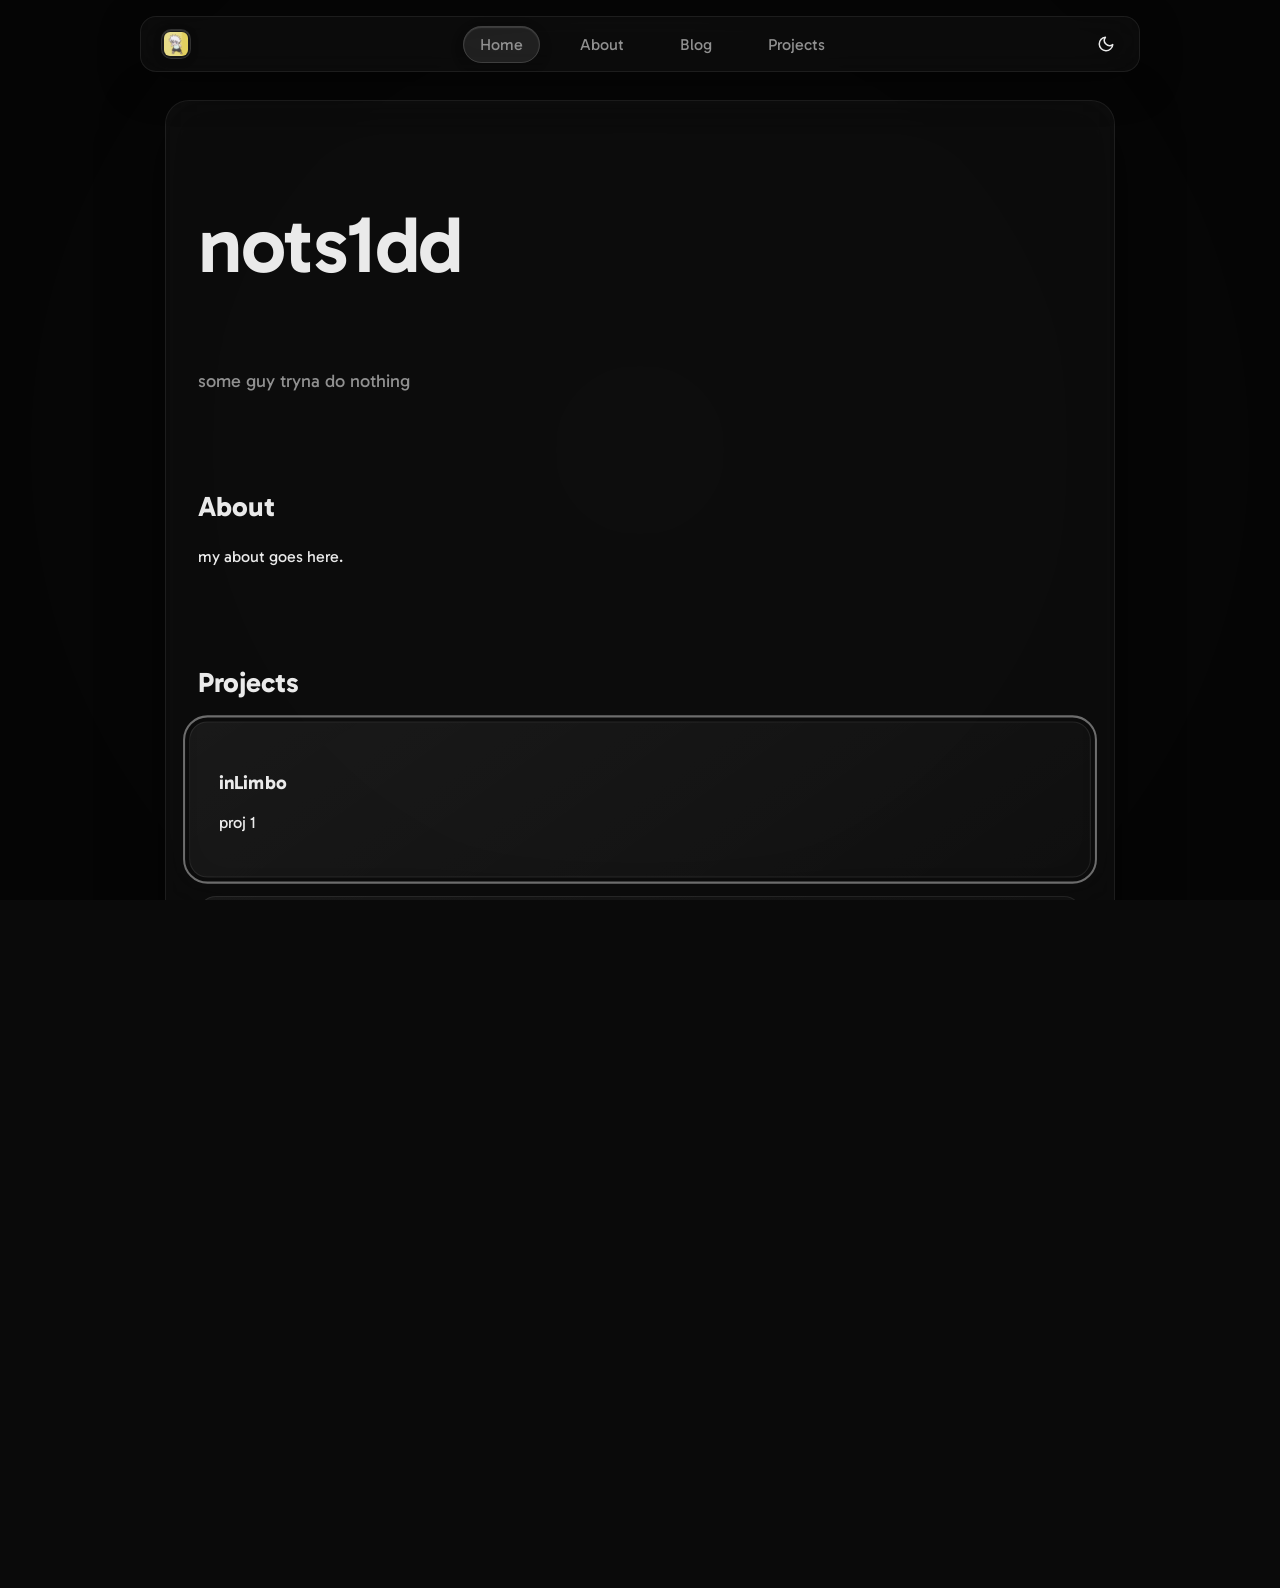
==== index.html @ ddea3ed3 "feat: nice stuff" ====
<!doctype html>
<html>
<head>
  <meta charset="utf-8">
  <link href="https://fonts.googleapis.com/css2?family=Gabarito:wght@400;500;600;700&display=swap" rel="stylesheet">
  <title>nots1dd</title>

  <link rel="stylesheet" href="/frontend/styles/base.css">
  <link rel="stylesheet" href="/frontend/styles/layout.css">
  <link rel="stylesheet" href="/frontend/styles/components.css">
  <link rel="stylesheet" href="/frontend/styles/vim-hints.css">
</head>

<body>

<canvas id="canvas"></canvas>

<div id="vim-hints" class="vim-hints"></div>

<div id="navbar"></div>

<div class="content">
  <main></main>
  <div id="footer"></div>
</div>

<script type="module" src="/frontend/scripts/app.js"></script>

<script>
var Module = {
  locateFile: function(path) {
    if (path.endsWith(".data") || path.endsWith(".wasm")) {
      return "/build/" + path;
    }
    return path;
  },

  onRuntimeInitialized: function () {
    console.log("[WASM] ready");

    wasmReady = true;

    // resize AGAIN after WASM is ready
    if (typeof resize === "function") {
      resize();
    }
  }
};
</script>

<script src="/build/site.js"></script>

</body>
</html>
---- frontend/styles/base.css ----
* { box-sizing: border-box; }

html, body {
  margin: 0;
  font-family: "Gabarito", system-ui, sans-serif;
  background: #0a0a0a;
  color: #eaeaea;
  height: 100%;
  width: 100%;
  min-width: 100vw;
  overflow-x: hidden;
}

/* hide UI */
body.canvas-mode .content,
body.canvas-mode .footer {
  opacity: 0;
  pointer-events: none;
  transform: translateY(10px);
}

.content,
.footer {
  transition: opacity 0.3s ease, transform 0.3s ease;
}

a {
  color: inherit;
  text-decoration: none;
}

body.light {
  background: #f5f5f5;
  color: #111;
}

body.light .content {
  background: rgba(255,255,255,0.5);
}

body.light .card {
  background: rgba(255,255,255,0.7);
  border: 1px solid rgba(0,0,0,0.1);
}

body.light .navbar {
  background: rgba(255,255,255,0.6);
}

body.light .nav-links a {
  color: #111; /* dark text for light mode */
  opacity: 0.7;
}

body.light .nav-links a::after {
  background: #000;
}

body.light .footer {
  background: rgba(255,255,255,0.6);
  border: 1px solid rgba(0,0,0,0.08);

  box-shadow:
    0 10px 30px rgba(0,0,0,0.08),
    inset 0 0 20px rgba(0,0,0,0.03);
}

body.light .footer::after {
  background:
    radial-gradient(
      circle at 20% 50%,
      rgba(0,0,0,0.05),
      transparent 60%
    ),
    radial-gradient(
      circle at 80% 50%,
      rgba(0,0,0,0.04),
      transparent 60%
    );
}

body.light .footer::before {
  background: linear-gradient(
    to right,
    transparent,
    rgba(0,0,0,0.2),
    transparent
  );
}

body.light .footer-links a {
  color: #111;
  opacity: 0.7;
}

body.light .footer-links a:hover {
  background: rgba(0,0,0,0.06);

  box-shadow:
    0 4px 12px rgba(0,0,0,0.08),
    inset 0 1px 0 rgba(255,255,255,0.6);
}

body.light .footer-links a::before {
  background: linear-gradient(
    120deg,
    transparent,
    rgba(0,0,0,0.15),
    transparent
  );
}

body.light .footer-links a::after {
  background: rgba(0,0,0,0.5);
}

body.light .footer-links a:hover {
  transform: translateY(-2px) scale(1.02);
}

body.light .footer-meta {
  opacity: 0.6;
}

body.light .card:hover {
  background: linear-gradient(
    145deg,
    rgba(0,0,0,0.5),
    rgba(0,0,0,0.2)
  );

  color: #f5f5f5;

  border: 1px solid rgba(0,0,0,0.3);

  box-shadow:
    0 20px 50px rgba(0,0,0,0.2),
    inset 0 0 30px rgba(0,0,0,0.2);
}
---- frontend/styles/layout.css ----
#canvas {
  position: fixed;
  width: 100%;
  height: 100%;
  display: block;

  z-index: 0;
}

#theme-toggle {
  display: flex;
  align-items: center;
  justify-content: center;
  background: none;
  border: none;
  cursor: pointer;
  color: inherit;
  padding: 4px;
  border-radius: 4px;
  line-height: 1;
}

#theme-toggle:hover {
  opacity: 0.7;
}

body::before {
  content: "";
  position: fixed;
  inset: 0;
  z-index: 1;

  background:
    radial-gradient(circle at center,
      rgba(0,0,0,0.05),
      rgba(0,0,0,0.5)
    );
}

main {
  position: relative;
  z-index: 2;
  width: 100%;
  padding: auto auto 80px;
}
---- frontend/styles/components.css ----
/* components.css */

.navbar {
  position: fixed;
  top: 16px;
  left: 50%;
  transform: translateX(-50%);
  width: calc(100% - 40px);
  max-width: 1000px;

  z-index: 5;

  border-radius: 16px;
  backdrop-filter: blur(16px);
  background: rgba(20,20,20,0.4);

  border: 1px solid rgba(255,255,255,0.08);
  box-shadow: 0 10px 40px rgba(0,0,0,0.4);
}

.nav-inner {
  display: flex;
  justify-content: space-between;
  align-items: center;
  padding: 12px 20px;
}

.logo {
  font-weight: 600;
  letter-spacing: 0.5px;
}

.nav-links a {
  margin-left: 20px;
  text-decoration: none;
  color: #eaeaea;
  opacity: 0.6;
  position: relative;
  transition: 0.25s;
}

.nav-link {
  position: relative;
  padding: 0.5rem 1rem;
  border-radius: 999px;
  text-decoration: none;
  color: inherit;
  z-index: 1;
}

/* glass effect */
.nav-link.active {
  background: rgba(255, 255, 255, 0.15);
  backdrop-filter: blur(10px);
  -webkit-backdrop-filter: blur(10px);

  border: 1px solid rgba(255, 255, 255, 0.25);

  box-shadow:
    inset 0 1px 1px rgba(255,255,255,0.25),
    0 4px 20px rgba(0,0,0,0.1);
}

.nav-links a:hover {
  opacity: 1;
}

/* underline animation */
.nav-links a::after {
  content: "";
  position: absolute;
  bottom: -4px;
  background: #fff;
  left: 0;
  width: 0%;
  height: 1px;
  background: #fff;
  transition: 0.3s;
}

.nav-links a:hover::after {
  width: 100%;
}

.theme-btn {
  background: rgba(255,255,255,0.05);
  border: 1px solid rgba(255,255,255,0.1);
  border-radius: 10px;
  padding: 6px 10px;
  cursor: pointer;

  transition: all 0.25s ease;
}

.theme-btn:hover {
  background: rgba(255,255,255,0.1);
  transform: scale(1.05);
}

.section {
  margin-bottom: 100px;
}

.section h2 {
  font-size: 28px;
  margin-bottom: 24px;
}

.card {
  position: relative;
  cursor: pointer;
  text-decoration: none;   /* remove underline */
  color: inherit;          /* remove blue */
  overflow: hidden;
  padding: 28px;
  margin-bottom: 20px;
  border-radius: 18px;
  transform-style: preserve-3d;

  background: linear-gradient(
    145deg,
    rgba(255,255,255,0.06),
    rgba(255,255,255,0.02)
  );

  border: 1px solid rgba(255,255,255,0.08);

  transition:
    transform 0.3s ease,
    background 0.4s ease,
    color 0.3s ease,
    border 0.3s ease,
    box-shadow 0.4s ease;
}

.card:focus {
  outline: 2px solid rgba(255,255,255,0.4);
  outline-offset: 4px;

  transform: scale(1.02);
}

.card:focus-visible {
  outline: 2px solid rgba(255,255,255,0.4);
  outline-offset: 4px;

  transform: scale(1.02);
}

/* optional polish */
.card:active {
  transform: scale(0.98);
}

.card:hover {
  transform:
    translateY(-6px)
    rotateX(4deg)
    rotateY(-2deg);

  background: linear-gradient(
    145deg,
    rgba(255,255,255,0.6),
    rgba(255,255,255,0.25)
  );

  color: #111;

  border: 1px solid rgba(255,255,255,0.4);

  box-shadow:
    0 20px 50px rgba(0,0,0,0.5),
    inset 0 0 30px rgba(255,255,255,0.2);
}

.card h3,
.card p {
  transition: color 0.3s ease, opacity 0.3s ease;
}

.card:hover p {
  opacity: 0.75;
}

.card::before {
  content: "";
  position: absolute;
  inset: 0;
  border-radius: inherit;

  background: linear-gradient(
    120deg,
    transparent,
    rgba(255,255,255,0.25),
    transparent
  );

  opacity: 0;
  transition: opacity 0.4s ease;
}

.card:hover::before {
  opacity: 1;
}

.content {
  position: relative;
  z-index: 2;

  max-width: 950px;
  margin: 100px auto;
  padding: 30px 32px 50px;

  border-radius: 24px;

  background: rgba(20,20,20,0.4);
  backdrop-filter: blur(24px);

  border: 1px solid rgba(255,255,255,0.08);

  box-shadow:
    0 20px 60px rgba(0,0,0,0.5),
    inset 0 0 60px rgba(255,255,255,0.02);
}

.hero {
  display: flex;
  flex-direction: column;
  justify-content: center;

  margin-bottom: 80px;
  animation: fadeUp 1s ease;
}

.title {
  font-size: clamp(52px, 9vw, 80px);
  font-weight: 600;
  letter-spacing: -1.5px;
}

.subtitle {
  margin-top: 10px;
  font-size: 18px;
  opacity: 0.6;
}

@keyframes fadeUp {
  from {
    opacity: 0;
    transform: translateY(20px);
  }
  to {
    opacity: 1;
    transform: translateY(0);
  }
}

.section {
  animation: fadeUp 0.8s ease;
}

.footer {
  font-family: inherit;
  margin-top: 120px;
  padding: 28px 32px;
  z-index: 5;

  border-radius: 20px;

  backdrop-filter: blur(18px);
  background: rgba(20,20,20,0.35);

  border: 1px solid rgba(255,255,255,0.08);

  box-shadow:
    0 10px 30px rgba(0,0,0,0.3),
    inset 0 0 30px rgba(255,255,255,0.02);
}

.footer::before {
  content: "";
  position: absolute;
  top: -20px;
  left: 20%;
  right: 20%;
  height: 1px;

  background: linear-gradient(
    to right,
    transparent,
    rgba(255,255,255,0.25),
    transparent
  );

  opacity: 0.4;
  transition: opacity 0.4s ease, transform 0.4s ease;
}

.footer:hover::before {
  opacity: 1;
  transform: scaleX(1.1);
}

.footer::after {
  content: "";
  position: absolute;
  inset: 0;
  border-radius: inherit;

  background:
    radial-gradient(
      circle at 20% 50%,
      rgba(255,255,255,0.06),
      transparent 60%
    ),
    radial-gradient(
      circle at 80% 50%,
      rgba(255,255,255,0.04),
      transparent 60%
    );

  pointer-events: none;
}

.footer-inner {
  display: flex;
  justify-content: space-between;
  align-items: center;
  gap: 24px;
}

.footer-left {
  display: flex;
  flex-direction: column;
  gap: 4px;
}

.footer-brand {
  font-size: 15px;
  letter-spacing: 0.6px;
}

.footer-meta {
  font-size: 12px;
  opacity: 0.45;
}

.footer-links {
  display: flex;
  flex-wrap: wrap;
  gap: 18px;
}

.footer-links a {
  font-size: 13px;
  position: relative;
  overflow: hidden;
  padding: 6px 10px;
  border-radius: 10px;

  transition:
    transform 0.25s ease,
    background 0.25s ease,
    box-shadow 0.25s ease,
    opacity 0.25s ease;
}

.footer-links a::before {
  content: "";
  pointer-events: none;
  position: absolute;
  inset: 0;
  border-radius: inherit;

  background: linear-gradient(
    120deg,
    transparent,
    rgba(255,255,255,0.25),
    transparent
  );

  opacity: 0;
  transform: translateX(-100%);
  transition: all 0.4s ease;
}

.footer-links a:hover::before {
  opacity: 1;
  transform: translateX(100%);
}

.footer-links a:hover {
  opacity: 1;

  transform: translateY(-2px) scale(1.03);

  background: rgba(255,255,255,0.08);

  box-shadow:
    0 6px 20px rgba(0,0,0,0.25),
    inset 0 1px 0 rgba(255,255,255,0.15);
}

.footer-links a::after {
  content: "";
  position: absolute;
  bottom: -3px;
  left: 0;
  width: 0%;
  height: 1px;
  background: currentColor;
  transition: 0.3s;
}

.footer-links a:hover::after {
  width: 100%;
}

.logo {
  display: flex;
  align-items: center;
  cursor: pointer;
}

.logo-glass {
  position: relative;

  border-radius: 10px;
  padding: 2px;

  backdrop-filter: blur(10px);
  -webkit-backdrop-filter: blur(10px);

  background: rgba(255, 255, 255, 0.06);
  border: 1px solid rgba(255, 255, 255, 0.10);

  box-shadow:
    0 2px 8px rgba(0, 0, 0, 0.2),
    inset 0 1px 0 rgba(255, 255, 255, 0.12);

  transition: all 0.2s ease;
}

/* LOGO IMAGE */
.logo-glass img {
  height: 24px;
  display: block;
  border-radius: 6px;
}

/* HOVER LIFT */
.logo:hover .logo-glass {
  transform: translateY(-1px) scale(1.02);

  background: rgba(255, 255, 255, 0.10);
  border: 1px solid rgba(255, 255, 255, 0.18);

  box-shadow:
    0 6px 18px rgba(0, 0, 0, 0.28),
    inset 0 1px 0 rgba(255, 255, 255, 0.18);
}

.logo-tooltip {
  position: absolute;
  top: calc(100% + 8px);   /* ↓ place BELOW logo */
  left: 50%;
  transform: translateX(-50%) translateY(-6px);

  padding: 6px 10px;
  font-size: 12px;
  white-space: nowrap;

  border-radius: 8px;

  backdrop-filter: blur(12px);
  -webkit-backdrop-filter: blur(12px);

  background: rgba(255, 255, 255, 0.08);
  border: 1px solid rgba(255, 255, 255, 0.15);

  color: rgba(255, 255, 255, 0.85);

  box-shadow:
    0 6px 20px rgba(0, 0, 0, 0.25),
    inset 0 1px 0 rgba(255, 255, 255, 0.2);

  opacity: 0;
  pointer-events: none;

  transition: all 0.2s ease;
}

/* tooltip arrow */
.logo-tooltip::after {
  content: "";
  position: absolute;
  top: 100%;
  left: 50%;
  transform: translateX(-50%);

  width: 8px;
  height: 8px;

  background: inherit;
  border-right: 1px solid rgba(255, 255, 255, 0.15);
  border-bottom: 1px solid rgba(255, 255, 255, 0.15);

  transform: translateX(-50%) rotate(45deg);
}

/* SHOW TOOLTIP */
.logo:hover .logo-tooltip {
  opacity: 1;
  transform: translateX(-50%) translateY(0);
}

.logo-glass::after {
  content: "";
  position: absolute;
  inset: 0;
  border-radius: inherit;

  background: linear-gradient(
    120deg,
    rgba(255,255,255,0.25) 0%,
    rgba(255,255,255,0.05) 40%,
    transparent 60%
  );

  opacity: 0;
  transition: opacity 0.25s ease;
}

.logo:hover .logo-glass::after {
  opacity: 1;
}
---- frontend/styles/vim-hints.css ----
.vim-hints {
  position: fixed;
  z-index: 3;

  transform: translateX(-50%) translateY(10px);

  display: flex;
  gap: 10px;

  padding: 8px 12px;
  border-radius: 10px;

  backdrop-filter: blur(10px);
  -webkit-backdrop-filter: blur(10px);

  background: rgba(255,255,255,0.06);
  border: 1px solid rgba(255,255,255,0.12);

  color: rgba(255,255,255,0.85);
  font-size: 12px;

  opacity: 0;
  pointer-events: none;

  transition: opacity 0.2s ease, transform 0.25s ease;
}

.vim-hints.show {
  opacity: 1;
  transform: translateX(-50%) translateY(0);
}

.vim-hints:not(.show) {
  opacity: 0;
}

.vim-hint {
  padding: 2px 6px;
  border-radius: 6px;

  background: rgba(255,255,255,0.08);
  border: 1px solid rgba(255,255,255,0.15);
}
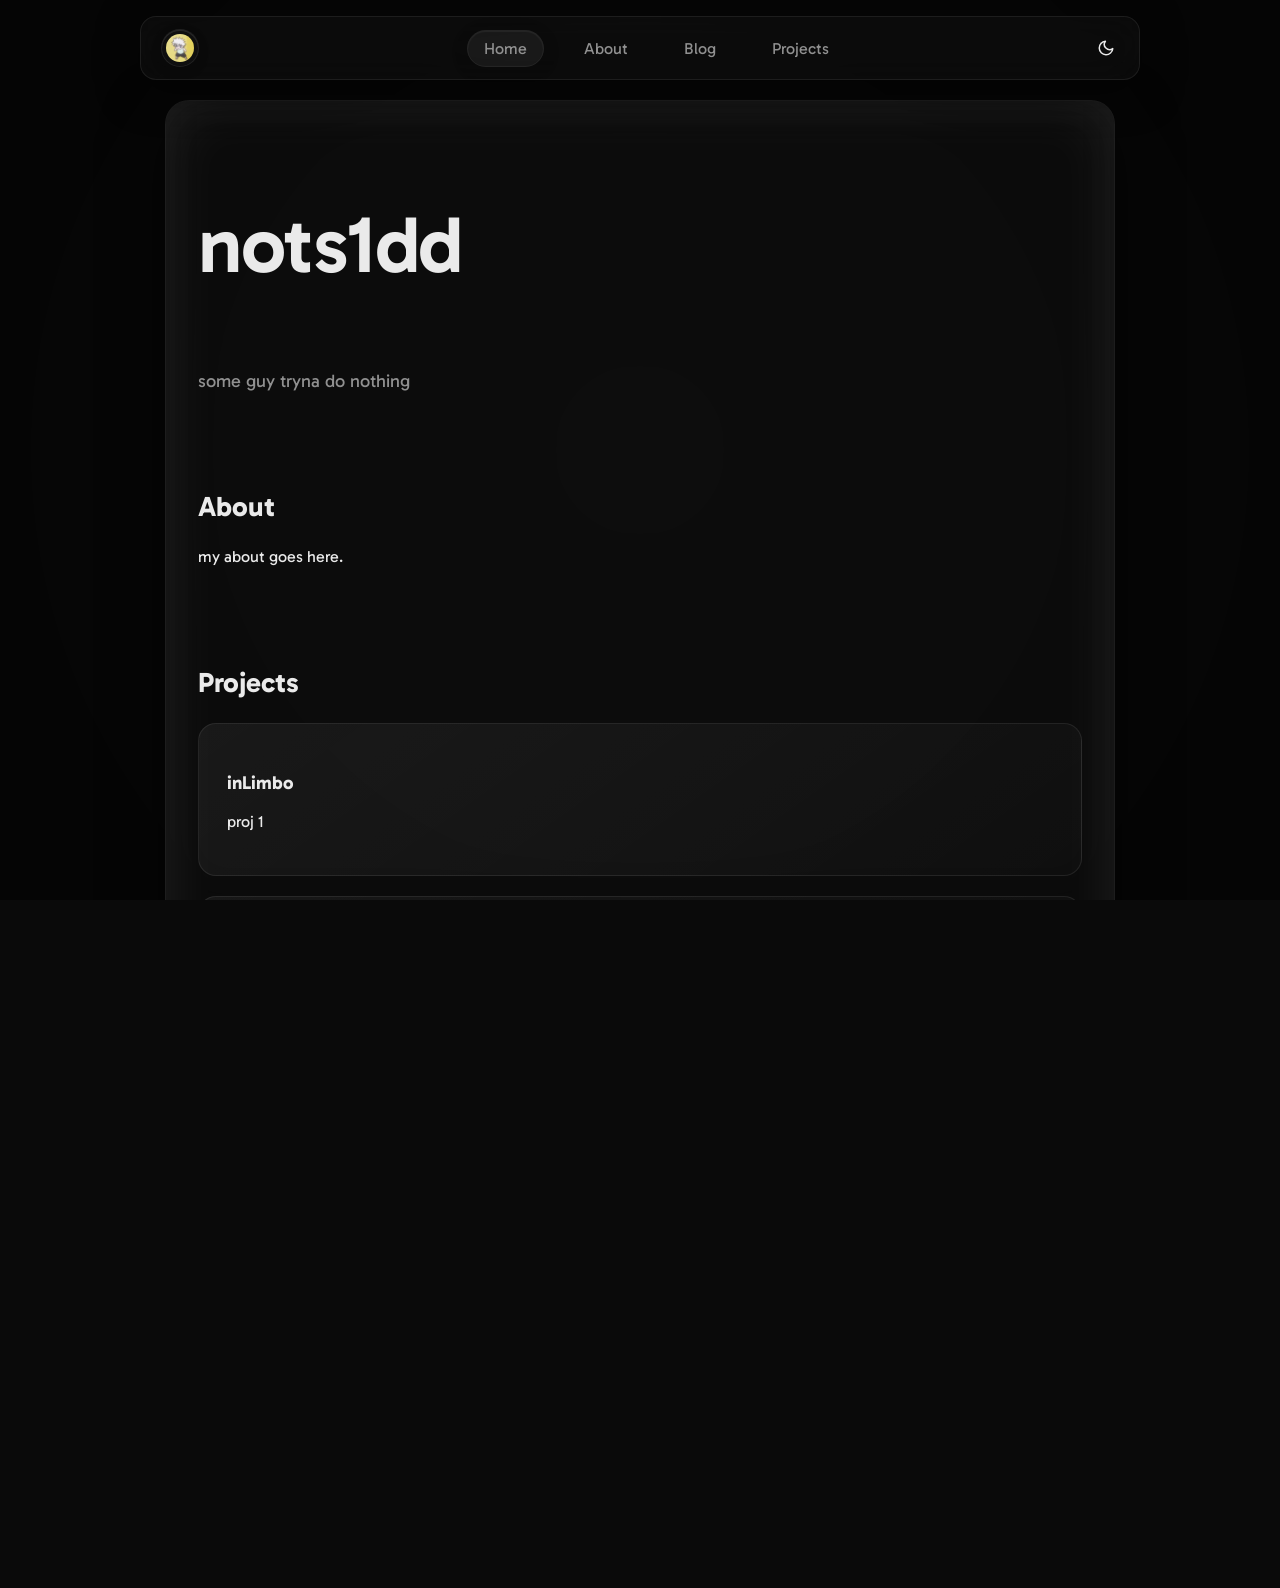
==== commit 6b23cde7: "feat: even more nice stuff (md4c full integration) we expose ccall for md4c to invoke md_to_html (si" ====
--- a/index.html
+++ b/index.html
@@ -7,8 +7,11 @@
 
   <link rel="stylesheet" href="/frontend/styles/base.css">
   <link rel="stylesheet" href="/frontend/styles/layout.css">
+  <link rel="stylesheet" href="/frontend/styles/navbar.css">
+  <link rel="stylesheet" href="/frontend/styles/footer.css">
   <link rel="stylesheet" href="/frontend/styles/components.css">
   <link rel="stylesheet" href="/frontend/styles/vim-hints.css">
+  <link rel="stylesheet" href="/frontend/styles/markdown.css">
 </head>
 
 <body>
--- a/frontend/styles/base.css
+++ b/frontend/styles/base.css
@@ -1,10 +1,133 @@
 * { box-sizing: border-box; }
+
+:root {
+  --bg: #0a0a0a;
+  --text: #eaeaea;
+
+  --glass-bg: rgba(20,20,20,0.4);
+  --glass-border: rgba(255,255,255,0.08);
+  --glass-highlight: rgba(255,255,255,0.1);
+
+  --card-bg: linear-gradient(
+    145deg,
+    rgba(255,255,255,0.06),
+    rgba(255,255,255,0.02)
+  );
+  --card-border: rgba(255,255,255,0.08);
+  --card-hover-bg: linear-gradient(
+    145deg,
+    rgba(255,255,255,0.6),
+    rgba(255,255,255,0.25)
+  );
+  --card-hover-text: #111;
+
+  --code-bg: linear-gradient(
+    145deg,
+    rgba(20,20,20,0.8),
+    rgba(20,20,20,0.6)
+  );
+  --code-border: rgba(255,255,255,0.08);
+
+  --inline-code-bg: rgba(255,255,255,0.08);
+
+  --table-head: rgba(255,255,255,0.06);
+  --table-row: rgba(255,255,255,0.02);
+
+  --link-hover-underline: #fff;
+
+  --copy-btn-bg: rgba(255,255,255,0.06);
+  --copy-btn-border: rgba(255,255,255,0.1);
+  --copy-btn-hover: rgba(255,255,255,0.12);
+
+  --shadow-strong: rgba(0,0,0,0.5);
+  --shadow-soft: rgba(0,0,0,0.2);
+
+  --callout-warning-border: #e3b341;
+  --callout-warning-bg: rgba(227,179,65,0.08);
+
+  --callout-info-border: #58a6ff;
+  --callout-info-bg: rgba(88,166,255,0.08);
+
+  --callout-important-border: #a371f7;
+  --callout-important-bg: rgba(163,113,247,0.08);
+
+  --callout-note-border: #8b949e;
+  --callout-note-bg: rgba(139,148,158,0.08);
+
+  --callout-caution-border: #ff7b72;
+  --callout-caution-bg: rgba(255,123,114,0.08);
+
+  --syntax-kw: #7aa2f7;
+  --syntax-str: #9ece6a;
+  --syntax-com: #6b7280;
+  --syntax-num: #f78c6c;
+  --syntax-fn: #82aaff;
+
+  --table-hover: rgba(255,255,255,0.04);
+}
+
+body.light {
+  --bg: #f5f5f5;
+  --text: #111;
+
+  --glass-bg: rgba(255,255,255,0.55);
+  --glass-border: rgba(0,0,0,0.08);
+  --glass-highlight: rgba(255,255,255,0.6);
+
+  --card-bg: linear-gradient(
+    145deg,
+    rgba(255,255,255,0.9),
+    rgba(240,240,240,0.6)
+  );
+  --card-border: rgba(0,0,0,0.08);
+  --card-hover-bg: linear-gradient(
+    145deg,
+    rgba(0,0,0,0.5),
+    rgba(0,0,0,0.2)
+  );
+  --card-hover-text: #f5f5f5;
+
+  --code-bg: linear-gradient(
+    145deg,
+    rgba(255,255,255,0.95),
+    rgba(240,240,240,0.85)
+  );
+  --code-border: rgba(0,0,0,0.08);
+
+  --inline-code-bg: rgba(0,0,0,0.05);
+
+  --table-head: rgba(0,0,0,0.05);
+  --table-row: rgba(0,0,0,0.02);
+
+  --link-hover-underline: #000;
+
+  --copy-btn-bg: rgba(0,0,0,0.06);
+  --copy-btn-border: rgba(0,0,0,0.12);
+  --copy-btn-hover: rgba(0,0,0,0.08);
+
+  --shadow-strong: rgba(0,0,0,0.2);
+  --shadow-soft: rgba(0,0,0,0.08);
+
+  --callout-warning-bg: rgba(227,179,65,0.12);
+  --callout-info-bg: rgba(88,166,255,0.12);
+  --callout-caution-bg: rgba(255,123,114,0.12);
+  --callout-important-bg: rgba(163,113,247,0.12);
+  --callout-note-bg: rgba(139,148,158,0.12);
+
+  --syntax-kw: #005cc5;
+  --syntax-str: #22863a;
+  --syntax-com: #9ca3af;
+  --syntax-num: #d73a49;
+  --syntax-fn: #6f42c1;
+
+  --table-hover: rgba(0,0,0,0.04);
+}
 
 html, body {
   margin: 0;
   font-family: "Gabarito", system-ui, sans-serif;
-  background: #0a0a0a;
-  color: #eaeaea;
+  background: var(--bg);
+  color: var(--text);
   height: 100%;
   width: 100%;
   min-width: 100vw;
@@ -28,112 +151,3 @@
   color: inherit;
   text-decoration: none;
 }
-
-body.light {
-  background: #f5f5f5;
-  color: #111;
-}
-
-body.light .content {
-  background: rgba(255,255,255,0.5);
-}
-
-body.light .card {
-  background: rgba(255,255,255,0.7);
-  border: 1px solid rgba(0,0,0,0.1);
-}
-
-body.light .navbar {
-  background: rgba(255,255,255,0.6);
-}
-
-body.light .nav-links a {
-  color: #111; /* dark text for light mode */
-  opacity: 0.7;
-}
-
-body.light .nav-links a::after {
-  background: #000;
-}
-
-body.light .footer {
-  background: rgba(255,255,255,0.6);
-  border: 1px solid rgba(0,0,0,0.08);
-
-  box-shadow:
-    0 10px 30px rgba(0,0,0,0.08),
-    inset 0 0 20px rgba(0,0,0,0.03);
-}
-
-body.light .footer::after {
-  background:
-    radial-gradient(
-      circle at 20% 50%,
-      rgba(0,0,0,0.05),
-      transparent 60%
-    ),
-    radial-gradient(
-      circle at 80% 50%,
-      rgba(0,0,0,0.04),
-      transparent 60%
-    );
-}
-
-body.light .footer::before {
-  background: linear-gradient(
-    to right,
-    transparent,
-    rgba(0,0,0,0.2),
-    transparent
-  );
-}
-
-body.light .footer-links a {
-  color: #111;
-  opacity: 0.7;
-}
-
-body.light .footer-links a:hover {
-  background: rgba(0,0,0,0.06);
-
-  box-shadow:
-    0 4px 12px rgba(0,0,0,0.08),
-    inset 0 1px 0 rgba(255,255,255,0.6);
-}
-
-body.light .footer-links a::before {
-  background: linear-gradient(
-    120deg,
-    transparent,
-    rgba(0,0,0,0.15),
-    transparent
-  );
-}
-
-body.light .footer-links a::after {
-  background: rgba(0,0,0,0.5);
-}
-
-body.light .footer-links a:hover {
-  transform: translateY(-2px) scale(1.02);
-}
-
-body.light .footer-meta {
-  opacity: 0.6;
-}
-
-body.light .card:hover {
-  background: linear-gradient(
-    145deg,
-    rgba(0,0,0,0.5),
-    rgba(0,0,0,0.2)
-  );
-
-  color: #f5f5f5;
-
-  border: 1px solid rgba(0,0,0,0.3);
-
-  box-shadow:
-    0 20px 50px rgba(0,0,0,0.2),
-    inset 0 0 30px rgba(0,0,0,0.2);
-}
--- a/frontend/styles/navbar.css
+++ b/frontend/styles/navbar.css
@@ -0,0 +1,115 @@
+/* =========================
+   NAVBAR
+========================= */
+.navbar {
+  position: fixed;
+  top: 16px;
+  left: 50%;
+  transform: translateX(-50%);
+  width: calc(100% - 40px);
+  max-width: 1000px;
+
+  z-index: 5;
+
+  border-radius: 16px;
+  backdrop-filter: blur(16px);
+
+  background: var(--glass-bg);
+  border: 1px solid var(--glass-border);
+
+  box-shadow: 0 10px 40px var(--shadow-strong);
+}
+
+/* =========================
+   INNER
+========================= */
+.nav-inner {
+  display: flex;
+  justify-content: space-between;
+  align-items: center;
+  padding: 12px 20px;
+}
+
+/* =========================
+   LINKS
+========================= */
+.nav-links a {
+  margin-left: 20px;
+  text-decoration: none;
+
+  color: var(--text);
+  opacity: 0.6;
+
+  position: relative;
+  transition: 0.25s;
+}
+
+/* pill container */
+.nav-link {
+  position: relative;
+  padding: 0.5rem 1rem;
+  border-radius: 999px;
+  text-decoration: none;
+  color: inherit;
+  z-index: 1;
+}
+
+/* =========================
+   ACTIVE (glass pill)
+========================= */
+.nav-link.active {
+  background: var(--glass-highlight);
+
+  backdrop-filter: blur(10px);
+  -webkit-backdrop-filter: blur(10px);
+
+  border: 1px solid var(--glass-border);
+
+  box-shadow:
+    inset 0 1px 1px var(--glass-highlight),
+    0 4px 20px var(--shadow-soft);
+}
+
+/* =========================
+   HOVER
+========================= */
+.nav-links a:hover {
+  opacity: 1;
+}
+
+/* underline animation */
+.nav-links a::after {
+  content: "";
+  position: absolute;
+  bottom: -4px;
+  left: 0;
+
+  width: 0%;
+  height: 1px;
+
+  background: var(--link-hover-underline);
+  transition: 0.3s;
+}
+
+.nav-links a:hover::after {
+  width: 100%;
+}
+
+/* =========================
+   THEME BUTTON
+========================= */
+.theme-btn {
+  background: var(--copy-btn-bg);
+  border: 1px solid var(--copy-btn-border);
+
+  border-radius: 10px;
+  padding: 6px 10px;
+  cursor: pointer;
+
+  transition: all 0.25s ease;
+}
+
+.theme-btn:hover {
+  background: var(--copy-btn-hover);
+  transform: scale(1.05);
+}
--- a/frontend/styles/footer.css
+++ b/frontend/styles/footer.css
@@ -0,0 +1,184 @@
+/* =========================
+   FOOTER
+========================= */
+.footer {
+  font-family: inherit;
+  margin-top: 120px;
+  padding: 28px 32px;
+  z-index: 5;
+
+  position: relative;
+
+  border-radius: 20px;
+
+  backdrop-filter: blur(18px);
+
+  background: var(--glass-bg);
+  border: 1px solid var(--glass-border);
+
+  box-shadow:
+    0 10px 30px var(--shadow-soft),
+    inset 0 0 30px var(--glass-highlight);
+}
+
+/* =========================
+   TOP GLOW LINE
+========================= */
+.footer::before {
+  content: "";
+  position: absolute;
+  top: -20px;
+  left: 20%;
+  right: 20%;
+  height: 1px;
+
+  background: linear-gradient(
+    to right,
+    transparent,
+    var(--glass-highlight),
+    transparent
+  );
+
+  opacity: 0.4;
+  transition: opacity 0.4s ease, transform 0.4s ease;
+}
+
+.footer:hover::before {
+  opacity: 1;
+  transform: scaleX(1.1);
+}
+
+/* =========================
+   INTERNAL LIGHTING
+========================= */
+.footer::after {
+  content: "";
+  position: absolute;
+  inset: 0;
+  border-radius: inherit;
+
+  background:
+    radial-gradient(
+      circle at 20% 50%,
+      var(--glass-highlight),
+      transparent 60%
+    ),
+    radial-gradient(
+      circle at 80% 50%,
+      var(--glass-highlight),
+      transparent 60%
+    );
+
+  opacity: 0.4;
+  pointer-events: none;
+}
+
+/* =========================
+   LAYOUT
+========================= */
+.footer-inner {
+  display: flex;
+  justify-content: space-between;
+  align-items: center;
+  gap: 24px;
+}
+
+.footer-left {
+  display: flex;
+  flex-direction: column;
+  gap: 4px;
+}
+
+.footer-brand {
+  font-size: 15px;
+  letter-spacing: 0.6px;
+}
+
+.footer-meta {
+  font-size: 12px;
+  opacity: 0.45;
+}
+
+/* =========================
+   LINKS
+========================= */
+.footer-links {
+  display: flex;
+  flex-wrap: wrap;
+  gap: 18px;
+}
+
+.footer-links a {
+  font-size: 13px;
+
+  position: relative;
+  overflow: hidden;
+
+  padding: 6px 10px;
+  border-radius: 10px;
+
+  color: var(--text);
+
+  transition:
+    transform 0.25s ease,
+    background 0.25s ease,
+    box-shadow 0.25s ease,
+    opacity 0.25s ease;
+}
+
+/* shine sweep */
+.footer-links a::before {
+  content: "";
+  pointer-events: none;
+
+  position: absolute;
+  inset: 0;
+  border-radius: inherit;
+
+  background: linear-gradient(
+    120deg,
+    transparent,
+    var(--glass-highlight),
+    transparent
+  );
+
+  opacity: 0;
+  transform: translateX(-100%);
+  transition: all 0.4s ease;
+}
+
+.footer-links a:hover::before {
+  opacity: 1;
+  transform: translateX(100%);
+}
+
+/* hover state */
+.footer-links a:hover {
+  opacity: 1;
+
+  transform: translateY(-2px) scale(1.03);
+
+  background: var(--copy-btn-bg);
+
+  box-shadow:
+    0 6px 20px var(--shadow-soft),
+    inset 0 1px 0 var(--glass-highlight);
+}
+
+/* underline animation */
+.footer-links a::after {
+  content: "";
+  position: absolute;
+  bottom: -3px;
+  left: 0;
+
+  width: 0%;
+  height: 1px;
+
+  background: var(--link-hover-underline);
+  transition: 0.3s;
+}
+
+.footer-links a:hover::after {
+  width: 100%;
+}
--- a/frontend/styles/components.css
+++ b/frontend/styles/components.css
@@ -1,104 +1,9 @@
-/* components.css */
-
-.navbar {
-  position: fixed;
-  top: 16px;
-  left: 50%;
-  transform: translateX(-50%);
-  width: calc(100% - 40px);
-  max-width: 1000px;
-
-  z-index: 5;
-
-  border-radius: 16px;
-  backdrop-filter: blur(16px);
-  background: rgba(20,20,20,0.4);
-
-  border: 1px solid rgba(255,255,255,0.08);
-  box-shadow: 0 10px 40px rgba(0,0,0,0.4);
-}
-
-.nav-inner {
-  display: flex;
-  justify-content: space-between;
-  align-items: center;
-  padding: 12px 20px;
-}
-
-.logo {
-  font-weight: 600;
-  letter-spacing: 0.5px;
-}
-
-.nav-links a {
-  margin-left: 20px;
-  text-decoration: none;
-  color: #eaeaea;
-  opacity: 0.6;
-  position: relative;
-  transition: 0.25s;
-}
-
-.nav-link {
-  position: relative;
-  padding: 0.5rem 1rem;
-  border-radius: 999px;
-  text-decoration: none;
-  color: inherit;
-  z-index: 1;
-}
-
-/* glass effect */
-.nav-link.active {
-  background: rgba(255, 255, 255, 0.15);
-  backdrop-filter: blur(10px);
-  -webkit-backdrop-filter: blur(10px);
-
-  border: 1px solid rgba(255, 255, 255, 0.25);
-
-  box-shadow:
-    inset 0 1px 1px rgba(255,255,255,0.25),
-    0 4px 20px rgba(0,0,0,0.1);
-}
-
-.nav-links a:hover {
-  opacity: 1;
-}
-
-/* underline animation */
-.nav-links a::after {
-  content: "";
-  position: absolute;
-  bottom: -4px;
-  background: #fff;
-  left: 0;
-  width: 0%;
-  height: 1px;
-  background: #fff;
-  transition: 0.3s;
-}
-
-.nav-links a:hover::after {
-  width: 100%;
-}
-
-.theme-btn {
-  background: rgba(255,255,255,0.05);
-  border: 1px solid rgba(255,255,255,0.1);
-  border-radius: 10px;
-  padding: 6px 10px;
-  cursor: pointer;
-
-  transition: all 0.25s ease;
-}
-
-.theme-btn:hover {
-  background: rgba(255,255,255,0.1);
-  transform: scale(1.05);
-}
-
+/* =========================
+   SECTIONS
+========================= */
 .section {
   margin-bottom: 100px;
+  animation: fadeUp 0.8s ease;
 }
 
 .section h2 {
@@ -106,24 +11,24 @@
   margin-bottom: 24px;
 }
 
+/* =========================
+   CARD
+========================= */
 .card {
   position: relative;
   cursor: pointer;
-  text-decoration: none;   /* remove underline */
-  color: inherit;          /* remove blue */
+  text-decoration: none;
+  color: inherit;
   overflow: hidden;
+
   padding: 28px;
   margin-bottom: 20px;
   border-radius: 18px;
+
   transform-style: preserve-3d;
 
-  background: linear-gradient(
-    145deg,
-    rgba(255,255,255,0.06),
-    rgba(255,255,255,0.02)
-  );
-
-  border: 1px solid rgba(255,255,255,0.08);
+  background: var(--card-bg);
+  border: 1px solid var(--card-border);
 
   transition:
     transform 0.3s ease,
@@ -133,21 +38,13 @@
     box-shadow 0.4s ease;
 }
 
-.card:focus {
-  outline: 2px solid rgba(255,255,255,0.4);
+.card:focus,
+.card:focus-visible {
+  outline: 2px solid var(--glass-highlight);
   outline-offset: 4px;
-
   transform: scale(1.02);
 }
 
-.card:focus-visible {
-  outline: 2px solid rgba(255,255,255,0.4);
-  outline-offset: 4px;
-
-  transform: scale(1.02);
-}
-
-/* optional polish */
 .card:active {
   transform: scale(0.98);
 }
@@ -158,19 +55,14 @@
     rotateX(4deg)
     rotateY(-2deg);
 
-  background: linear-gradient(
-    145deg,
-    rgba(255,255,255,0.6),
-    rgba(255,255,255,0.25)
-  );
-
-  color: #111;
-
-  border: 1px solid rgba(255,255,255,0.4);
-
-  box-shadow:
-    0 20px 50px rgba(0,0,0,0.5),
-    inset 0 0 30px rgba(255,255,255,0.2);
+  background: var(--card-hover-bg);
+  color: var(--card-hover-text);
+
+  border: 1px solid var(--glass-border);
+
+  box-shadow:
+    0 20px 50px var(--shadow-strong),
+    inset 0 0 30px var(--glass-highlight);
 }
 
 .card h3,
@@ -182,6 +74,7 @@
   opacity: 0.75;
 }
 
+/* glass sheen */
 .card::before {
   content: "";
   position: absolute;
@@ -191,7 +84,7 @@
   background: linear-gradient(
     120deg,
     transparent,
-    rgba(255,255,255,0.25),
+    var(--glass-highlight),
     transparent
   );
 
@@ -203,6 +96,9 @@
   opacity: 1;
 }
 
+/* =========================
+   CONTENT WRAPPER
+========================= */
 .content {
   position: relative;
   z-index: 2;
@@ -213,16 +109,19 @@
 
   border-radius: 24px;
 
-  background: rgba(20,20,20,0.4);
+  background: var(--glass-bg);
   backdrop-filter: blur(24px);
 
-  border: 1px solid rgba(255,255,255,0.08);
-
-  box-shadow:
-    0 20px 60px rgba(0,0,0,0.5),
-    inset 0 0 60px rgba(255,255,255,0.02);
-}
-
+  border: 1px solid var(--glass-border);
+
+  box-shadow:
+    0 20px 60px var(--shadow-strong),
+    inset 0 0 60px var(--glass-highlight);
+}
+
+/* =========================
+   HERO
+========================= */
 .hero {
   display: flex;
   flex-direction: column;
@@ -244,6 +143,9 @@
   opacity: 0.6;
 }
 
+/* =========================
+   ANIMATIONS
+========================= */
 @keyframes fadeUp {
   from {
     opacity: 0;
@@ -255,167 +157,9 @@
   }
 }
 
-.section {
-  animation: fadeUp 0.8s ease;
-}
-
-.footer {
-  font-family: inherit;
-  margin-top: 120px;
-  padding: 28px 32px;
-  z-index: 5;
-
-  border-radius: 20px;
-
-  backdrop-filter: blur(18px);
-  background: rgba(20,20,20,0.35);
-
-  border: 1px solid rgba(255,255,255,0.08);
-
-  box-shadow:
-    0 10px 30px rgba(0,0,0,0.3),
-    inset 0 0 30px rgba(255,255,255,0.02);
-}
-
-.footer::before {
-  content: "";
-  position: absolute;
-  top: -20px;
-  left: 20%;
-  right: 20%;
-  height: 1px;
-
-  background: linear-gradient(
-    to right,
-    transparent,
-    rgba(255,255,255,0.25),
-    transparent
-  );
-
-  opacity: 0.4;
-  transition: opacity 0.4s ease, transform 0.4s ease;
-}
-
-.footer:hover::before {
-  opacity: 1;
-  transform: scaleX(1.1);
-}
-
-.footer::after {
-  content: "";
-  position: absolute;
-  inset: 0;
-  border-radius: inherit;
-
-  background:
-    radial-gradient(
-      circle at 20% 50%,
-      rgba(255,255,255,0.06),
-      transparent 60%
-    ),
-    radial-gradient(
-      circle at 80% 50%,
-      rgba(255,255,255,0.04),
-      transparent 60%
-    );
-
-  pointer-events: none;
-}
-
-.footer-inner {
-  display: flex;
-  justify-content: space-between;
-  align-items: center;
-  gap: 24px;
-}
-
-.footer-left {
-  display: flex;
-  flex-direction: column;
-  gap: 4px;
-}
-
-.footer-brand {
-  font-size: 15px;
-  letter-spacing: 0.6px;
-}
-
-.footer-meta {
-  font-size: 12px;
-  opacity: 0.45;
-}
-
-.footer-links {
-  display: flex;
-  flex-wrap: wrap;
-  gap: 18px;
-}
-
-.footer-links a {
-  font-size: 13px;
-  position: relative;
-  overflow: hidden;
-  padding: 6px 10px;
-  border-radius: 10px;
-
-  transition:
-    transform 0.25s ease,
-    background 0.25s ease,
-    box-shadow 0.25s ease,
-    opacity 0.25s ease;
-}
-
-.footer-links a::before {
-  content: "";
-  pointer-events: none;
-  position: absolute;
-  inset: 0;
-  border-radius: inherit;
-
-  background: linear-gradient(
-    120deg,
-    transparent,
-    rgba(255,255,255,0.25),
-    transparent
-  );
-
-  opacity: 0;
-  transform: translateX(-100%);
-  transition: all 0.4s ease;
-}
-
-.footer-links a:hover::before {
-  opacity: 1;
-  transform: translateX(100%);
-}
-
-.footer-links a:hover {
-  opacity: 1;
-
-  transform: translateY(-2px) scale(1.03);
-
-  background: rgba(255,255,255,0.08);
-
-  box-shadow:
-    0 6px 20px rgba(0,0,0,0.25),
-    inset 0 1px 0 rgba(255,255,255,0.15);
-}
-
-.footer-links a::after {
-  content: "";
-  position: absolute;
-  bottom: -3px;
-  left: 0;
-  width: 0%;
-  height: 1px;
-  background: currentColor;
-  transition: 0.3s;
-}
-
-.footer-links a:hover::after {
-  width: 100%;
-}
-
+/* =========================
+   LOGO
+========================= */
 .logo {
   display: flex;
   align-items: center;
@@ -424,45 +168,50 @@
 
 .logo-glass {
   position: relative;
-
-  border-radius: 10px;
-  padding: 2px;
-
-  backdrop-filter: blur(10px);
-  -webkit-backdrop-filter: blur(10px);
-
-  background: rgba(255, 255, 255, 0.06);
-  border: 1px solid rgba(255, 255, 255, 0.10);
-
-  box-shadow:
-    0 2px 8px rgba(0, 0, 0, 0.2),
-    inset 0 1px 0 rgba(255, 255, 255, 0.12);
-
-  transition: all 0.2s ease;
-}
-
-/* LOGO IMAGE */
+  display: flex;
+  align-items: center;
+  justify-content: center;
+
+  padding: 4px;
+  border-radius: 999px;
+
+  backdrop-filter: blur(12px);
+  -webkit-backdrop-filter: blur(12px);
+
+  background: var(--glass-bg);
+  border: 1px solid var(--glass-border);
+
+  box-shadow:
+    0 4px 12px rgba(0,0,0,0.2),
+    inset 0 1px 0 var(--glass-highlight);
+
+  transition: all 0.25s ease;
+}
+
 .logo-glass img {
-  height: 24px;
+  height: 28px;
+  width: 28px;
+  border-radius: 50%;
   display: block;
-  border-radius: 6px;
-}
-
-/* HOVER LIFT */
+}
+
 .logo:hover .logo-glass {
   transform: translateY(-1px) scale(1.02);
 
-  background: rgba(255, 255, 255, 0.10);
-  border: 1px solid rgba(255, 255, 255, 0.18);
-
-  box-shadow:
-    0 6px 18px rgba(0, 0, 0, 0.28),
-    inset 0 1px 0 rgba(255, 255, 255, 0.18);
-}
-
+  background: var(--glass-highlight);
+  border: 1px solid var(--glass-border);
+
+  box-shadow:
+    0 6px 18px var(--shadow-strong),
+    inset 0 1px 0 var(--glass-highlight);
+}
+
+/* =========================
+   TOOLTIP
+========================= */
 .logo-tooltip {
   position: absolute;
-  top: calc(100% + 8px);   /* ↓ place BELOW logo */
+  top: calc(100% + 10px);   /* BELOW logo */
   left: 50%;
   transform: translateX(-50%) translateY(-6px);
 
@@ -475,14 +224,14 @@
   backdrop-filter: blur(12px);
   -webkit-backdrop-filter: blur(12px);
 
-  background: rgba(255, 255, 255, 0.08);
-  border: 1px solid rgba(255, 255, 255, 0.15);
-
-  color: rgba(255, 255, 255, 0.85);
-
-  box-shadow:
-    0 6px 20px rgba(0, 0, 0, 0.25),
-    inset 0 1px 0 rgba(255, 255, 255, 0.2);
+  background: var(--glass-bg);
+  border: 1px solid var(--glass-border);
+
+  color: var(--text);
+
+  box-shadow:
+    0 6px 20px rgba(0,0,0,0.25),
+    inset 0 1px 0 var(--glass-highlight);
 
   opacity: 0;
   pointer-events: none;
@@ -494,26 +243,29 @@
 .logo-tooltip::after {
   content: "";
   position: absolute;
-  top: 100%;
+
+  top: -4px; /* move ABOVE tooltip */
   left: 50%;
-  transform: translateX(-50%);
+  transform: translateX(-50%) rotate(45deg);
 
   width: 8px;
   height: 8px;
 
-  background: inherit;
-  border-right: 1px solid rgba(255, 255, 255, 0.15);
-  border-bottom: 1px solid rgba(255, 255, 255, 0.15);
-
-  transform: translateX(-50%) rotate(45deg);
-}
-
-/* SHOW TOOLTIP */
+  background: var(--glass-bg);
+  border-left: 1px solid var(--glass-border);
+  border-top: 1px solid var(--glass-border);
+}
+
 .logo:hover .logo-tooltip {
   opacity: 1;
   transform: translateX(-50%) translateY(0);
 }
 
+.logo:hover .logo-glass {
+  transform: translateY(-2px) scale(1.05);
+}
+
+/* glass reflection */
 .logo-glass::after {
   content: "";
   position: absolute;
@@ -522,8 +274,7 @@
 
   background: linear-gradient(
     120deg,
-    rgba(255,255,255,0.25) 0%,
-    rgba(255,255,255,0.05) 40%,
+    var(--glass-highlight) 0%,
     transparent 60%
   );
 
--- a/frontend/styles/vim-hints.css
+++ b/frontend/styles/vim-hints.css
@@ -1,3 +1,6 @@
+/* =========================
+   VIM HINTS CONTAINER
+========================= */
 .vim-hints {
   position: fixed;
   z-index: 3;
@@ -13,10 +16,10 @@
   backdrop-filter: blur(10px);
   -webkit-backdrop-filter: blur(10px);
 
-  background: rgba(255,255,255,0.06);
-  border: 1px solid rgba(255,255,255,0.12);
+  background: var(--glass-bg);
+  border: 1px solid var(--glass-border);
 
-  color: rgba(255,255,255,0.85);
+  color: var(--text);
   font-size: 12px;
 
   opacity: 0;
@@ -25,6 +28,9 @@
   transition: opacity 0.2s ease, transform 0.25s ease;
 }
 
+/* =========================
+   VISIBLE STATE
+========================= */
 .vim-hints.show {
   opacity: 1;
   transform: translateX(-50%) translateY(0);
@@ -34,10 +40,13 @@
   opacity: 0;
 }
 
+/* =========================
+   INDIVIDUAL HINT
+========================= */
 .vim-hint {
   padding: 2px 6px;
   border-radius: 6px;
 
-  background: rgba(255,255,255,0.08);
-  border: 1px solid rgba(255,255,255,0.15);
+  background: var(--copy-btn-bg);
+  border: 1px solid var(--copy-btn-border);
 }
--- a/frontend/styles/markdown.css
+++ b/frontend/styles/markdown.css
@@ -0,0 +1,217 @@
+/* =========================
+   MARKDOWN BASE
+========================= */
+.markdown {
+  line-height: 1.7;
+  font-size: 15px;
+}
+
+.markdown h1,
+.markdown h2 {
+  margin: 24px 0 12px;
+}
+
+.markdown p {
+  opacity: 0.85;
+}
+
+/* =========================
+   INLINE CODE
+========================= */
+.markdown p code,
+.markdown li code {
+  background: var(--inline-code-bg);
+  padding: 2px 6px;
+  border-radius: 6px;
+}
+
+/* =========================
+   PRE BLOCK
+========================= */
+.markdown pre {
+  background: var(--inline-code-bg);
+  padding: 16px;
+  border-radius: 12px;
+  overflow-x: auto;
+}
+
+/* =========================
+   CALLOUTS
+========================= */
+.md-callout {
+  margin: 10px 0;
+  padding: 12px 16px;
+
+  border-left: 4px solid var(--callout-border);
+  border-radius: 8px;
+
+  background: var(--callout-bg);
+  backdrop-filter: blur(8px);
+}
+
+/* title */
+.md-callout-title {
+  text-transform: uppercase;
+  letter-spacing: 0.6px;
+  opacity: 0.85;
+  font-weight: 600;
+  margin-bottom: 6px;
+  font-size: 14px;
+  color: var(--callout-border);
+}
+
+/* content */
+.md-callout-content p {
+  margin: 6px 0;
+  opacity: 1;
+}
+
+/* variants */
+.md-warning {
+  --callout-border: var(--callout-warning-border);
+  --callout-bg: var(--callout-warning-bg);
+}
+
+.md-info {
+  --callout-border: var(--callout-info-border);
+  --callout-bg: var(--callout-info-bg);
+}
+
+.md-caution {
+  --callout-border: var(--callout-caution-border);
+  --callout-bg: var(--callout-caution-bg);
+}
+
+.md-important {
+  --callout-border: var(--callout-important-border);
+  --callout-bg: var(--callout-important-bg);
+}
+
+.md-note {
+  --callout-border: var(--callout-note-border);
+  --callout-bg: var(--callout-note-bg);
+}
+
+/* =========================
+   CODE BLOCK (WRAPPER)
+========================= */
+.md-codeblock {
+  border-radius: 14px;
+  overflow: hidden;
+  margin: 20px 0;
+
+  background: var(--code-bg);
+  border: 1px solid var(--code-border);
+}
+
+.md-codeblock code {
+  all: unset;
+  font-family: monospace;
+  white-space: pre;
+}
+
+.md-codeblock code span {
+  background: none !important;
+  padding: 0 !important;
+  border-radius: 0 !important;
+}
+
+/* =========================
+   HEADER
+========================= */
+.md-code-header {
+  display: flex;
+  justify-content: space-between;
+  align-items: center;
+
+  padding: 6px 12px;
+  font-size: 12px;
+  opacity: 0.7;
+
+  border-bottom: 1px solid var(--code-border);
+}
+
+/* =========================
+   COPY BUTTON
+========================= */
+.md-copy-btn {
+  display: flex;
+  align-items: center;
+  gap: 6px;
+
+  padding: 4px 8px;
+  font-size: 12px;
+
+  border-radius: 6px;
+  border: 1px solid var(--copy-btn-border);
+
+  background: var(--copy-btn-bg);
+  color: var(--text);
+
+  cursor: pointer;
+  transition: all 0.2s ease;
+}
+
+.md-copy-btn:hover {
+  background: var(--copy-btn-hover);
+  transform: translateY(-1px);
+}
+
+.md-copy-btn:active {
+  transform: scale(0.96);
+}
+
+/* =========================
+   CODE AREA
+========================= */
+.md-codeblock pre {
+  margin: 0;
+  padding: 16px;
+  overflow-x: auto;
+  background: transparent;
+}
+
+/* =========================
+   SYNTAX
+========================= */
+.kw  { color: var(--syntax-kw); }
+.str { color: var(--syntax-str); }
+.com { color: var(--syntax-com); }
+.num { color: var(--syntax-num); }
+.fn  { color: var(--syntax-fn); }
+
+/* =========================
+   TABLES
+========================= */
+.markdown table {
+  width: 100%;
+  border-collapse: collapse;
+  margin: 20px 0;
+  font-size: 14px;
+
+  border-radius: 10px;
+  overflow: hidden;
+}
+
+.markdown thead {
+  background: var(--table-head);
+}
+
+.markdown th {
+  text-align: left;
+  padding: 10px 12px;
+  font-weight: 600;
+}
+
+.markdown td {
+  padding: 10px 12px;
+  border-top: 1px solid var(--code-border);
+}
+
+.markdown tbody tr:nth-child(even) {
+  background: var(--table-row);
+}
+
+.markdown tbody tr:hover {
+  background: var(--table-hover);
+}
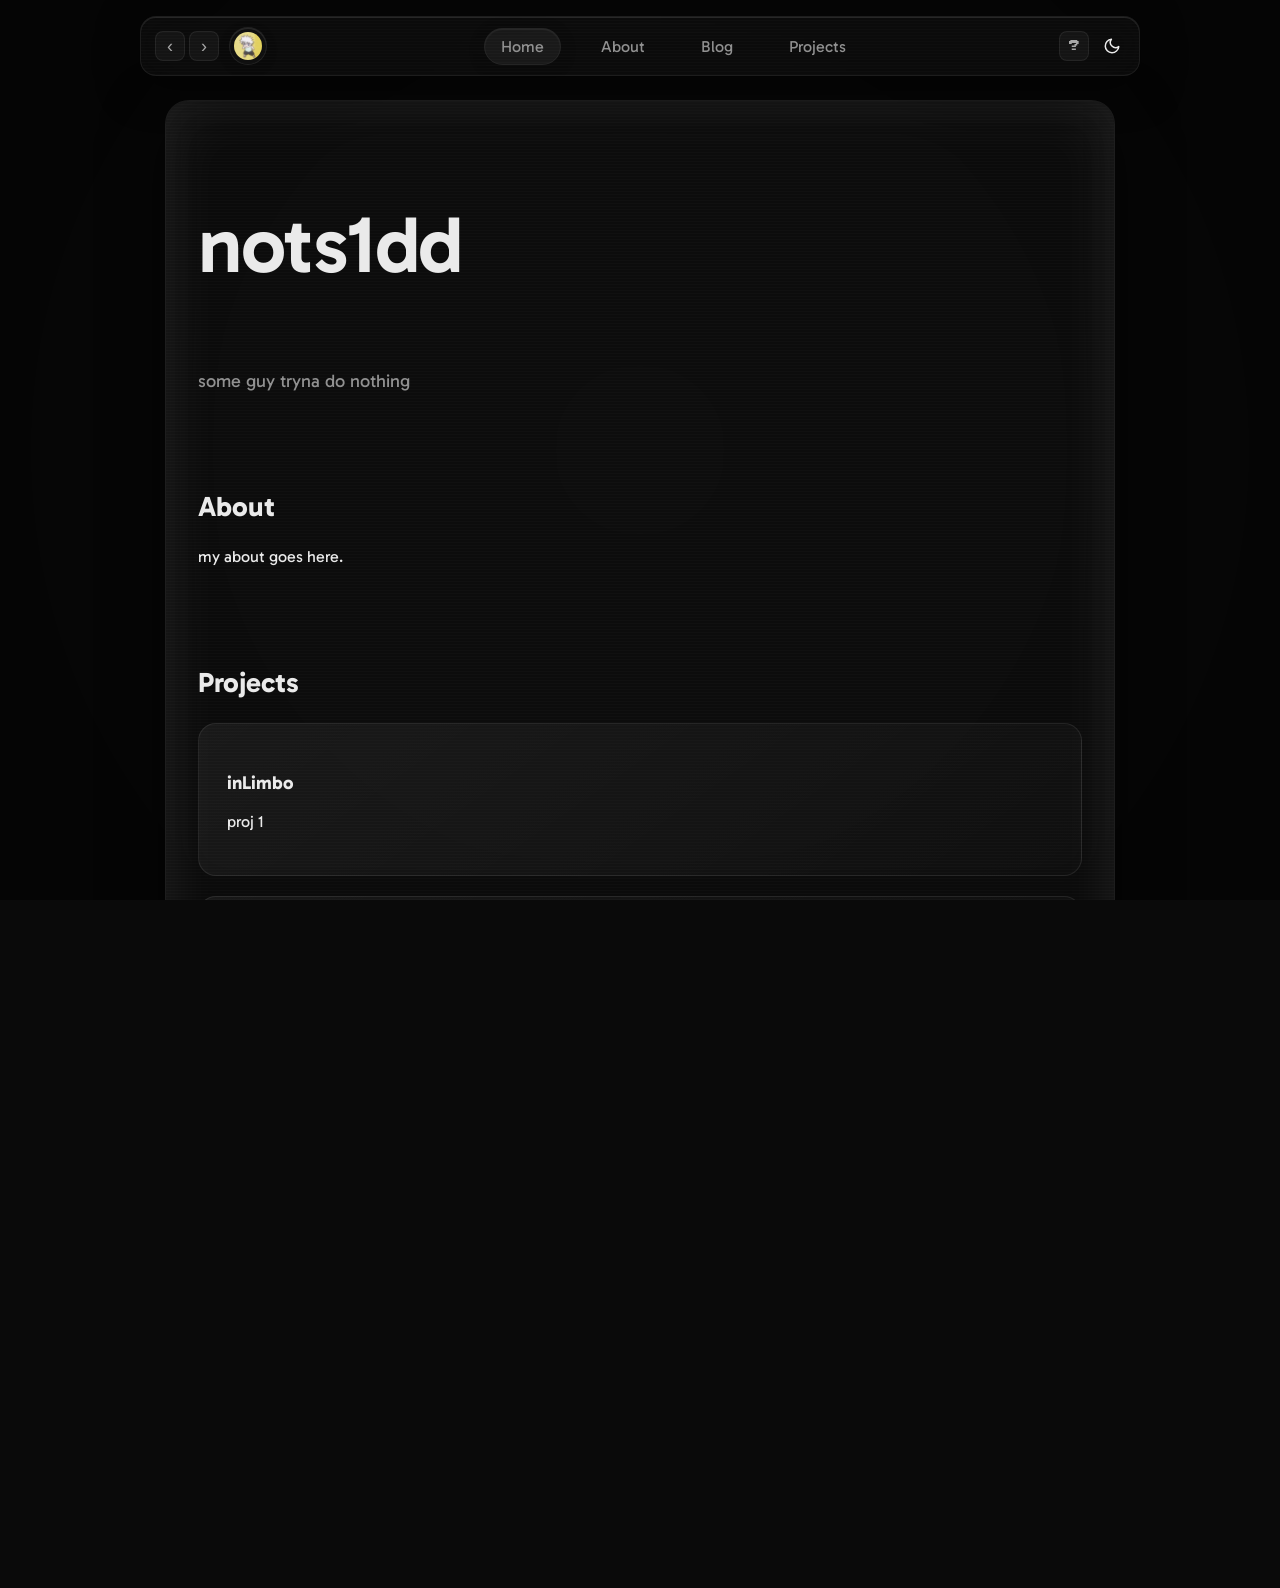
==== commit 09970e4e: "feat: add cool hover anims + cursor" ====
--- a/index.html
+++ b/index.html
@@ -2,15 +2,18 @@
 <html>
 <head>
   <meta charset="utf-8">
-  <link href="https://fonts.googleapis.com/css2?family=Gabarito:wght@400;500;600;700&display=swap" rel="stylesheet">
+  <link href="https://fonts.googleapis.com/css2?family=Gabarito:wght@400;500;600;700&family=Press+Start+2P&display=swap" rel="stylesheet">
   <title>nots1dd</title>
 
   <link rel="stylesheet" href="/frontend/styles/base.css">
+  <link rel="stylesheet" href="/frontend/styles/pixel.css">
   <link rel="stylesheet" href="/frontend/styles/layout.css">
   <link rel="stylesheet" href="/frontend/styles/navbar.css">
   <link rel="stylesheet" href="/frontend/styles/footer.css">
   <link rel="stylesheet" href="/frontend/styles/components.css">
   <link rel="stylesheet" href="/frontend/styles/vim-hints.css">
+  <link rel="stylesheet" href="/frontend/styles/help.css">
+  <link rel="stylesheet" href="/frontend/styles/transition.css">
   <link rel="stylesheet" href="/frontend/styles/markdown.css">
 </head>
 
@@ -22,7 +25,7 @@
 
 <div id="navbar"></div>
 
-<div class="content">
+<div class="content glass scanlines">
   <main></main>
   <div id="footer"></div>
 </div>
--- a/frontend/styles/base.css
+++ b/frontend/styles/base.css
@@ -3,6 +3,13 @@
 :root {
   --bg: #0a0a0a;
   --text: #eaeaea;
+
+  /* pixel-art accent font (keycaps, small labels) */
+  --pixel-font: "Press Start 2P", monospace;
+  /* faint CRT scanline overlay tint for glass panels */
+  --scanline: rgba(255,255,255,0.035);
+  /* pixel accent color for focus rings / keycap edges */
+  --pixel-accent: #6be0d0;
 
   --glass-bg: rgba(20,20,20,0.4);
   --glass-border: rgba(255,255,255,0.08);
@@ -69,6 +76,9 @@
 body.light {
   --bg: #f5f5f5;
   --text: #111;
+
+  --scanline: rgba(0,0,0,0.04);
+  --pixel-accent: #0b7d70;
 
   --glass-bg: rgba(255,255,255,0.55);
   --glass-border: rgba(0,0,0,0.08);
--- a/frontend/styles/pixel.css
+++ b/frontend/styles/pixel.css
@@ -0,0 +1,201 @@
+/* =========================================================
+   Pixel + glass shared primitives
+   - .glass      : the frosted panel (DRY'd from navbar/content/…)
+   - .scanlines  : faint CRT line overlay for glass panels
+   - .kbd        : pixel keycap (Press Start 2P)
+   - pixel focus : blocky focus ring for cards / buttons
+========================================================= */
+
+.glass {
+  background: var(--glass-bg);
+  border: 1px solid var(--glass-border);
+  backdrop-filter: blur(16px);
+  -webkit-backdrop-filter: blur(16px);
+  box-shadow:
+    0 10px 40px var(--shadow-strong),
+    inset 0 1px 0 var(--glass-highlight);
+}
+
+/* CRT scanlines — sits above the panel bg, below its content */
+.scanlines { position: relative; }
+.scanlines::after {
+  content: "";
+  position: absolute;
+  inset: 0;
+  border-radius: inherit;
+  pointer-events: none;
+  background: repeating-linear-gradient(
+    to bottom,
+    var(--scanline) 0,
+    var(--scanline) 1px,
+    transparent 1px,
+    transparent 3px
+  );
+  mix-blend-mode: overlay;
+  opacity: 0.6;
+}
+
+/* =========================
+   Pixel keycap
+========================= */
+.kbd {
+  display: inline-flex;
+  align-items: center;
+  justify-content: center;
+  min-width: 1.5em;
+  padding: 0.35em 0.5em;
+
+  font-family: var(--pixel-font);
+  font-size: 9px;
+  line-height: 1;
+  text-transform: lowercase;
+  color: var(--text);
+
+  background: var(--glass-highlight);
+  border: 1px solid var(--glass-border);
+  border-bottom-width: 2px;        /* keycap depth */
+  border-radius: 4px;
+  box-shadow: inset 0 1px 0 var(--glass-highlight);
+}
+
+/* =========================
+   Blocky pixel focus ring
+========================= */
+.card:focus,
+.card:focus-visible,
+.nav-btn:focus-visible,
+.theme-btn:focus-visible {
+  outline: 2px solid var(--pixel-accent);
+  outline-offset: 3px;
+  border-radius: 4px;            /* squarer = more pixel */
+}
+
+/* =========================================================
+   Glitch / corrupt hover for buttons (works in both themes)
+   - filter drop-shadow gives an RGB split on the button shape
+     (so it also works on the SVG theme icon)
+   - text-shadow splits glyph buttons (‹ › ?)
+   - a theme-aware scanline flash sweeps the icon buttons
+   - steps() timing makes the motion chunky/pixelated
+========================================================= */
+.nav-btn,
+.theme-btn,
+.nav-link,
+.help-close,
+.md-copy-btn {
+  position: relative;
+}
+
+/* scanline flash overlay (icon buttons only — nav-link keeps its underline ::after) */
+.nav-btn,
+.theme-btn,
+.help-close {
+  overflow: hidden;
+}
+.nav-btn::after,
+.theme-btn::after,
+.help-close::after {
+  content: "";
+  position: absolute;
+  inset: 0;
+  border-radius: inherit;
+  pointer-events: none;
+  opacity: 0;
+  background: repeating-linear-gradient(
+    0deg, var(--scanline) 0 1px, transparent 1px 3px
+  );
+  transition: opacity 0.1s steps(2, end);
+}
+
+.nav-btn:hover,
+.theme-btn:hover,
+.nav-link:hover,
+.help-close:hover,
+.md-copy-btn:hover {
+  animation: btnGlitch 0.26s steps(3, end) infinite;
+}
+
+.nav-btn:hover::after,
+.theme-btn:hover::after,
+.help-close:hover::after {
+  opacity: 0.7;
+}
+
+@keyframes btnGlitch {
+  0% {
+    transform: translate(0, 0);
+    filter: drop-shadow(1px 0 rgba(255, 0, 128, 0.8)) drop-shadow(-1px 0 rgba(0, 225, 220, 0.8));
+    text-shadow: 1px 0 rgba(255, 0, 128, 0.7), -1px 0 rgba(0, 225, 220, 0.7);
+  }
+  33% {
+    transform: translate(-1px, 1px);
+    filter: drop-shadow(2px 0 rgba(255, 0, 128, 0.9)) drop-shadow(-2px 0 rgba(0, 225, 220, 0.9));
+    text-shadow: 2px 0 rgba(255, 0, 128, 0.85), -2px 0 rgba(0, 225, 220, 0.85);
+  }
+  66% {
+    transform: translate(1px, -1px);
+    filter: drop-shadow(-2px 0 rgba(255, 0, 128, 0.9)) drop-shadow(2px 0 rgba(0, 225, 220, 0.9));
+    text-shadow: -2px 0 rgba(0, 225, 220, 0.85), 2px 0 rgba(255, 0, 128, 0.85);
+  }
+  100% {
+    transform: translate(0, 0);
+    filter: none;
+    text-shadow: none;
+  }
+}
+
+/* Footer links + section cards already have their own hover transform
+   (lift / 3D tilt) worth keeping, so they use a transform-free chromatic
+   glitch — the RGB split + scanline-free corruption layers on top. */
+.footer-links a:hover,
+.card:hover {
+  animation: glitchTint 0.28s steps(3, end) infinite;
+}
+
+@keyframes glitchTint {
+  0% {
+    filter: drop-shadow(2px 0 rgba(255, 0, 128, 0.4)) drop-shadow(-2px 0 rgba(0, 225, 220, 0.4));
+    text-shadow: 1px 0 rgba(255, 0, 128, 0.55), -1px 0 rgba(0, 225, 220, 0.55);
+  }
+  50% {
+    filter: drop-shadow(-3px 0 rgba(255, 0, 128, 0.5)) drop-shadow(3px 0 rgba(0, 225, 220, 0.5));
+    text-shadow: -2px 0 rgba(0, 225, 220, 0.6), 2px 0 rgba(255, 0, 128, 0.6);
+  }
+  100% {
+    filter: none;
+    text-shadow: none;
+  }
+}
+
+@media (prefers-reduced-motion: reduce) {
+  .nav-btn:hover,
+  .theme-btn:hover,
+  .nav-link:hover,
+  .help-close:hover,
+  .md-copy-btn:hover,
+  .footer-links a:hover,
+  .card:hover {
+    animation: none;
+  }
+}
+
+/* =========================================================
+   Retro pixel cursors (32x32, served from /frontend/cursors)
+   Fallback keyword keeps things usable if the image 404s.
+========================================================= */
+html,
+body {
+  cursor: url("/frontend/cursors/cursor-arrow.png") 0 0, auto;
+}
+
+a,
+button,
+.card,
+.nav-link,
+.footer-links a,
+[data-link],
+[data-action],
+summary,
+label {
+  cursor: url("/frontend/cursors/cursor-target.png") 16 16, pointer;
+}
--- a/frontend/styles/navbar.css
+++ b/frontend/styles/navbar.css
@@ -1,6 +1,7 @@
 /* =========================
    NAVBAR
 ========================= */
+/* Panel chrome (bg/border/blur/shadow) comes from the shared .glass class. */
 .navbar {
   position: fixed;
   top: 16px;
@@ -10,14 +11,7 @@
   max-width: 1000px;
 
   z-index: 5;
-
   border-radius: 16px;
-  backdrop-filter: blur(16px);
-
-  background: var(--glass-bg);
-  border: 1px solid var(--glass-border);
-
-  box-shadow: 0 10px 40px var(--shadow-strong);
 }
 
 /* =========================
@@ -27,7 +21,57 @@
   display: flex;
   justify-content: space-between;
   align-items: center;
-  padding: 12px 20px;
+  gap: 12px;
+  padding: 10px 14px;
+}
+
+.nav-left,
+.nav-right {
+  display: flex;
+  align-items: center;
+  gap: 10px;
+}
+
+.nav-ctrl {
+  display: flex;
+  gap: 4px;
+}
+
+/* =========================
+   ICON / CHROME BUTTONS
+========================= */
+.nav-btn {
+  display: flex;
+  align-items: center;
+  justify-content: center;
+  width: 30px;
+  height: 30px;
+
+  color: var(--text);
+  font-size: 18px;
+  line-height: 1;
+
+  background: var(--copy-btn-bg);
+  border: 1px solid var(--copy-btn-border);
+  border-radius: 8px;
+  cursor: pointer;
+
+  transition: background 0.2s ease, transform 0.15s ease, opacity 0.2s ease;
+  opacity: 0.7;
+}
+
+.nav-btn:hover {
+  opacity: 1;
+  background: var(--copy-btn-hover);
+  transform: translateY(-1px);
+}
+
+.nav-btn:active { transform: translateY(0) scale(0.94); }
+
+/* the "?" help button gets the pixel font */
+.nav-btn-pixel {
+  font-family: var(--pixel-font);
+  font-size: 11px;
 }
 
 /* =========================
--- a/frontend/styles/components.css
+++ b/frontend/styles/components.css
@@ -99,6 +99,8 @@
 /* =========================
    CONTENT WRAPPER
 ========================= */
+/* Glass chrome from the shared .glass class; .content keeps its layout +
+   a richer inner glow + stronger blur. */
 .content {
   position: relative;
   z-index: 2;
@@ -109,10 +111,8 @@
 
   border-radius: 24px;
 
-  background: var(--glass-bg);
   backdrop-filter: blur(24px);
-
-  border: 1px solid var(--glass-border);
+  -webkit-backdrop-filter: blur(24px);
 
   box-shadow:
     0 20px 60px var(--shadow-strong),
--- a/frontend/styles/vim-hints.css
+++ b/frontend/styles/vim-hints.css
@@ -1,52 +1,58 @@
-/* =========================
-   VIM HINTS CONTAINER
-========================= */
-.vim-hints {
+#vim-hints {
   position: fixed;
-  z-index: 3;
-
-  transform: translateX(-50%) translateY(10px);
-
-  display: flex;
-  gap: 10px;
-
-  padding: 8px 12px;
-  border-radius: 10px;
-
-  backdrop-filter: blur(10px);
-  -webkit-backdrop-filter: blur(10px);
-
+  bottom: 24px;
+  left: 50%;
+  transform: translateX(-50%);
+  display: none;
+  align-items: center;
+  gap: 6px;
   background: var(--glass-bg);
   border: 1px solid var(--glass-border);
-
-  color: var(--text);
-  font-size: 12px;
-
+  border-radius: 999px;
+  padding: 6px 14px 6px 10px;
+  font-family: "Gabarito", system-ui, sans-serif;
+  font-size: 13px;
+  white-space: nowrap;
+  pointer-events: none;
+  z-index: 9999;
   opacity: 0;
-  pointer-events: none;
-
-  transition: opacity 0.2s ease, transform 0.25s ease;
+  transition: opacity 0.15s ease;
+  backdrop-filter: blur(12px);
+  -webkit-backdrop-filter: blur(12px);
+  box-shadow: 0 4px 24px var(--shadow-strong), 0 1px 4px var(--shadow-soft);
 }
 
-/* =========================
-   VISIBLE STATE
-========================= */
-.vim-hints.show {
+#vim-hints.show {
+  display: flex;
   opacity: 1;
-  transform: translateX(-50%) translateY(0);
 }
 
-.vim-hints:not(.show) {
-  opacity: 0;
+/* prefix keycap uses the shared .kbd; just nudge spacing */
+.vim-hint-prefix { margin-right: 2px; }
+
+.vim-hint-divider {
+  width: 1px;
+  height: 14px;
+  background: var(--glass-border);
+  margin: 0 2px;
 }
 
-/* =========================
-   INDIVIDUAL HINT
-========================= */
-.vim-hint {
-  padding: 2px 6px;
-  border-radius: 6px;
+/* chip = keycap + its label (keycap styled by .kbd) */
+.vim-hint-chip {
+  display: inline-flex;
+  align-items: center;
+  gap: 6px;
+  font-size: 12px;
+  color: var(--text);
+}
 
-  background: var(--copy-btn-bg);
-  border: 1px solid var(--copy-btn-border);
+.vim-hint-label {
+  opacity: 0.6;
 }
+
+.vim-hint-sep {
+  color: var(--glass-border);
+  font-size: 11px;
+  margin: 0 1px;
+  opacity: 0.5;
+}
--- a/frontend/styles/help.css
+++ b/frontend/styles/help.css
@@ -0,0 +1,110 @@
+/* =========================================================
+   Keybind help overlay (glass panel + pixel accents)
+========================================================= */
+.help-overlay {
+  position: fixed;
+  inset: 0;
+  z-index: 10000;
+
+  display: flex;
+  align-items: center;
+  justify-content: center;
+  padding: 20px;
+
+  background: rgba(0, 0, 0, 0.45);
+  backdrop-filter: blur(6px);
+  -webkit-backdrop-filter: blur(6px);
+
+  opacity: 0;
+  pointer-events: none;
+  transition: opacity 0.18s ease;
+}
+
+.help-overlay.show {
+  opacity: 1;
+  pointer-events: auto;
+}
+
+.help-panel {
+  width: min(560px, 100%);
+  max-height: 80vh;
+  overflow-y: auto;
+
+  padding: 22px 24px;
+  border-radius: 18px;
+
+  transform: translateY(8px) scale(0.98);
+  transition: transform 0.18s ease;
+}
+
+.help-overlay.show .help-panel {
+  transform: translateY(0) scale(1);
+}
+
+/* =========================
+   HEADER
+========================= */
+.help-head {
+  display: flex;
+  align-items: center;
+  justify-content: space-between;
+  margin-bottom: 18px;
+}
+
+.help-title {
+  font-family: var(--pixel-font);
+  font-size: 13px;
+  letter-spacing: 1px;
+  color: var(--text);
+}
+
+.help-close {
+  cursor: pointer;
+  opacity: 0.8;
+}
+.help-close:hover { opacity: 1; }
+
+/* =========================
+   GROUPS
+========================= */
+.help-groups {
+  display: grid;
+  grid-template-columns: repeat(2, 1fr);
+  gap: 18px 28px;
+}
+
+@media (max-width: 520px) {
+  .help-groups { grid-template-columns: 1fr; }
+}
+
+.help-cat {
+  font-family: var(--pixel-font);
+  font-size: 8px;
+  letter-spacing: 1px;
+  text-transform: uppercase;
+  color: var(--pixel-accent);
+
+  padding-bottom: 6px;
+  margin-bottom: 8px;
+  border-bottom: 1px solid var(--glass-border);
+}
+
+.help-row {
+  display: flex;
+  align-items: center;
+  justify-content: space-between;
+  gap: 12px;
+  padding: 5px 0;
+}
+
+.help-keys {
+  display: inline-flex;
+  gap: 4px;
+  flex-shrink: 0;
+}
+
+.help-desc {
+  font-size: 13px;
+  opacity: 0.7;
+  text-align: right;
+}
--- a/frontend/styles/transition.css
+++ b/frontend/styles/transition.css
@@ -0,0 +1,56 @@
+/* =========================================================
+   Page transition overlay (corrupted-pixel + glass)
+   Covers the .content panel during a route swap. A solid glass
+   layer masks the swap; ::before paints animated chromatic
+   glitch bands; .scanlines (::after) adds CRT lines.
+========================================================= */
+.page-fx {
+  position: absolute;
+  inset: 0;
+  z-index: 3;
+  border-radius: inherit;
+  overflow: hidden;
+  pointer-events: none;
+
+  opacity: 0;
+  background: var(--glass-bg);
+  backdrop-filter: blur(18px) saturate(1.25);
+  -webkit-backdrop-filter: blur(18px) saturate(1.25);
+
+  /* stepped fade = chunky/pixel feel */
+  transition: opacity 0.16s steps(3, end);
+}
+
+.page-fx.show {
+  opacity: 1;
+}
+
+/* chromatic corruption bands (decorative; the base layer does the masking) */
+.page-fx::before {
+  content: "";
+  position: absolute;
+  inset: -10%;
+  background:
+    linear-gradient(90deg, rgba(255, 0, 128, 0.55), transparent 45%),
+    linear-gradient(270deg, rgba(0, 225, 220, 0.55), transparent 45%),
+    repeating-linear-gradient(0deg, rgba(255, 255, 255, 0.06) 0 2px, transparent 2px 6px);
+  mix-blend-mode: screen;
+  opacity: 0;
+}
+
+.page-fx.show::before {
+  animation: pageCorrupt 0.18s steps(4, end) infinite;
+}
+
+@keyframes pageCorrupt {
+  0%   { opacity: 0.9;  clip-path: inset(0 0 72% 0);  transform: translateX(-9px); }
+  25%  { opacity: 0.55; clip-path: inset(33% 0 42% 0); transform: translateX(10px); }
+  50%  { opacity: 0.85; clip-path: inset(60% 0 12% 0); transform: translateX(-6px); }
+  75%  { opacity: 0.5;  clip-path: inset(16% 0 58% 0); transform: translateX(7px); }
+  100% { opacity: 0.75; clip-path: inset(0 0 0 0);     transform: translateX(0); }
+}
+
+/* respect reduced-motion: plain glass fade, no glitch */
+@media (prefers-reduced-motion: reduce) {
+  .page-fx.show::before { animation: none; opacity: 0; }
+}
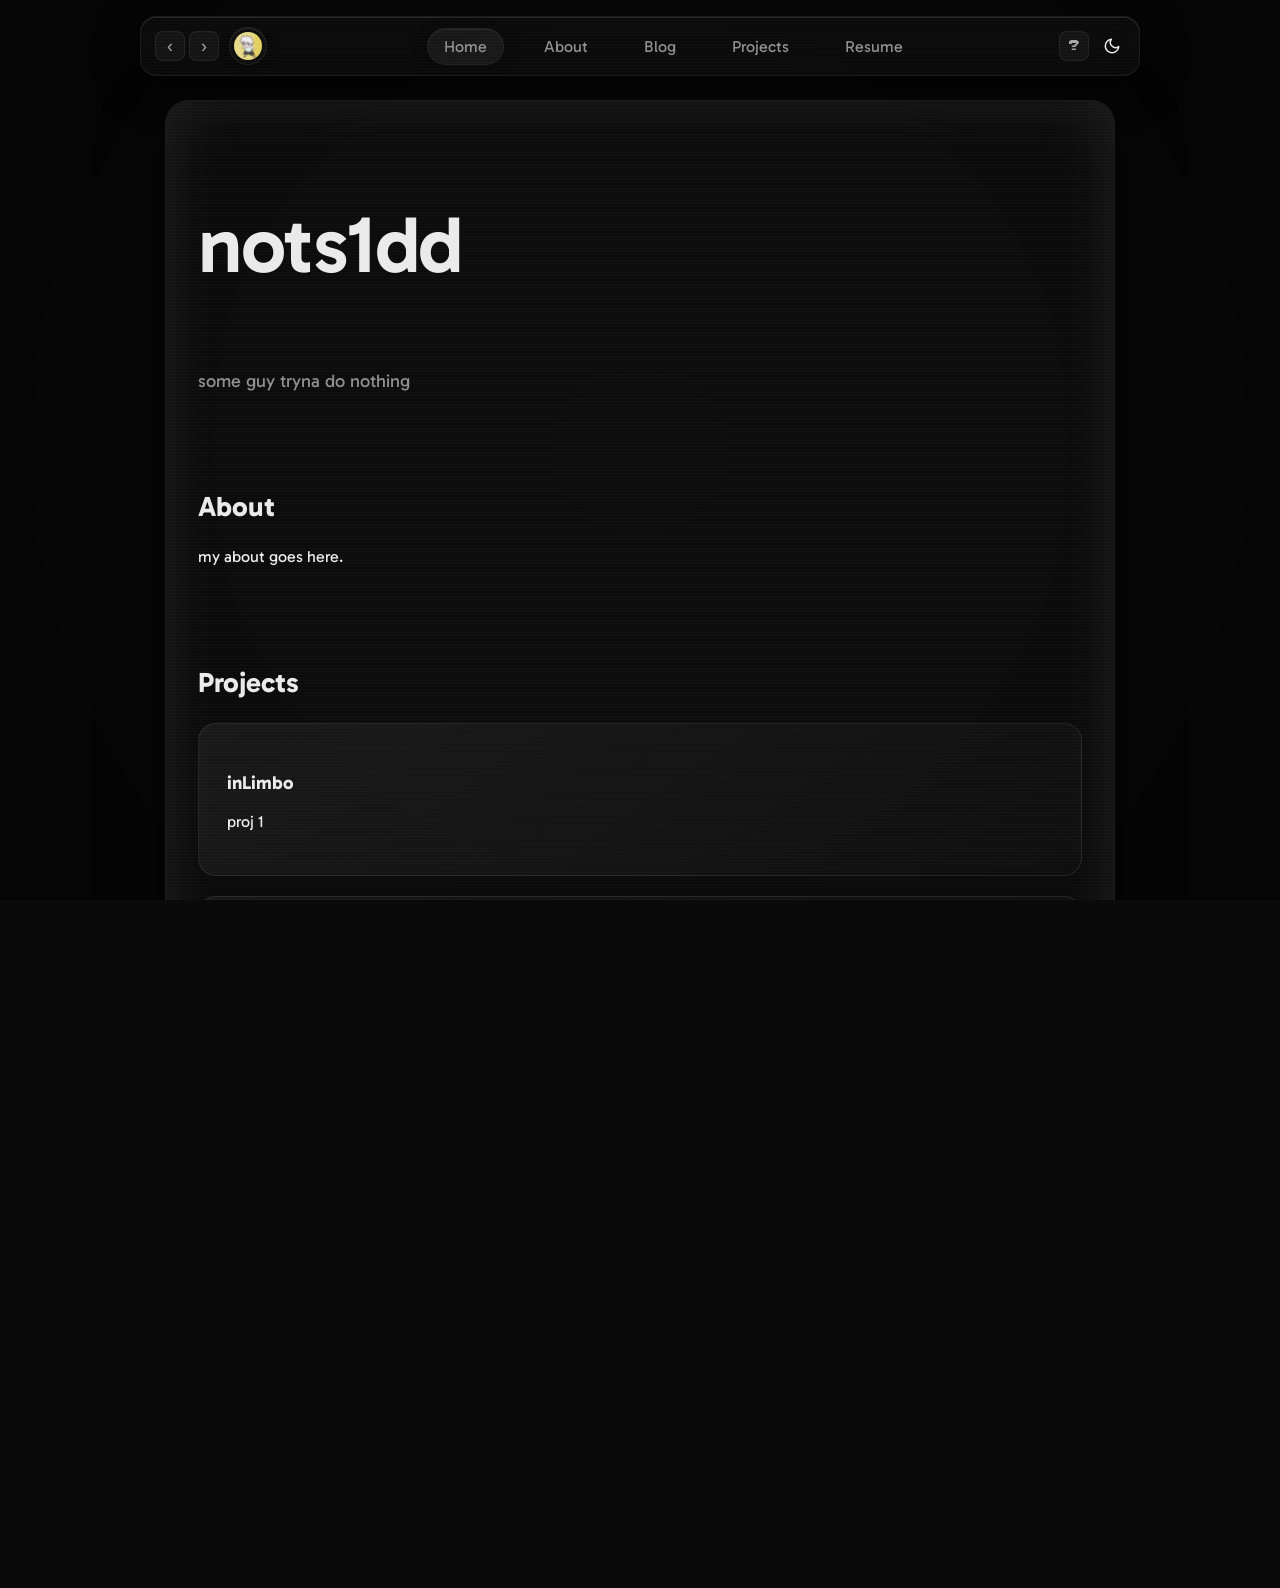
==== commit 2e95c26d: "feat: add resume route + make home and about shaders better" ====
--- a/index.html
+++ b/index.html
@@ -14,6 +14,7 @@
   <link rel="stylesheet" href="/frontend/styles/vim-hints.css">
   <link rel="stylesheet" href="/frontend/styles/help.css">
   <link rel="stylesheet" href="/frontend/styles/transition.css">
+  <link rel="stylesheet" href="/frontend/styles/resume.css">
   <link rel="stylesheet" href="/frontend/styles/markdown.css">
 </head>
 
--- a/frontend/styles/pixel.css
+++ b/frontend/styles/pixel.css
@@ -148,7 +148,8 @@
    (lift / 3D tilt) worth keeping, so they use a transform-free chromatic
    glitch — the RGB split + scanline-free corruption layers on top. */
 .footer-links a:hover,
-.card:hover {
+.card:hover,
+.resume-btn:hover {
   animation: glitchTint 0.28s steps(3, end) infinite;
 }
 
@@ -174,7 +175,8 @@
   .help-close:hover,
   .md-copy-btn:hover,
   .footer-links a:hover,
-  .card:hover {
+  .card:hover,
+  .resume-btn:hover {
     animation: none;
   }
 }
--- a/frontend/styles/resume.css
+++ b/frontend/styles/resume.css
@@ -0,0 +1,114 @@
+/* =========================================================
+   Resume doc viewer — glass + pixel chrome around a native
+   (browser-rendered) PDF in an iframe. Theme-aware via vars.
+========================================================= */
+.resume {
+  display: flex;
+  flex-direction: column;
+  gap: 16px;
+  animation: fadeUp 0.6s ease;
+}
+
+/* ---- toolbar ---- */
+.resume-bar {
+  display: flex;
+  align-items: center;
+  justify-content: space-between;
+  gap: 16px;
+  flex-wrap: wrap;
+
+  padding: 12px 16px;
+  border-radius: 14px;
+}
+
+.resume-id {
+  display: flex;
+  align-items: baseline;
+  gap: 10px;
+}
+
+.resume-tag {            /* pixel "PDF" chip (reuses .kbd) */
+  font-size: 8px;
+  letter-spacing: 1px;
+}
+
+.resume-title {
+  font-family: var(--pixel-font);
+  font-size: 13px;
+  letter-spacing: 1px;
+  color: var(--text);
+}
+
+.resume-sub {
+  font-size: 12px;
+  opacity: 0.5;
+}
+
+.resume-actions {
+  display: flex;
+  gap: 10px;
+}
+
+.resume-btn {
+  display: inline-flex;
+  align-items: center;
+  gap: 6px;
+
+  font-family: var(--pixel-font);
+  font-size: 9px;
+  letter-spacing: 0.5px;
+  color: var(--text);
+
+  padding: 9px 12px;
+  border-radius: 8px;
+
+  background: var(--copy-btn-bg);
+  border: 1px solid var(--copy-btn-border);
+  border-bottom-width: 2px;
+  cursor: pointer;
+
+  transition: background 0.2s ease, transform 0.15s ease;
+}
+
+.resume-btn:hover {
+  background: var(--copy-btn-hover);
+  transform: translateY(-1px);
+}
+.resume-btn:active { transform: translateY(0) scale(0.97); }
+
+.resume-dl {            /* primary action = accent edge */
+  border-color: var(--pixel-accent);
+}
+
+/* ---- document frame ---- */
+.resume-frame {
+  position: relative;
+  border-radius: 16px;
+  padding: 8px;
+  overflow: hidden;
+}
+
+.resume-doc {
+  display: block;
+  width: 100%;
+  height: 78vh;
+  min-height: 420px;
+
+  border: 0;
+  border-radius: 10px;
+  background: #fff;            /* PDF pages are white */
+}
+
+.resume-fallback,
+.resume-hint {
+  font-size: 12px;
+  opacity: 0.55;
+  text-align: center;
+  margin: 0;
+}
+
+.resume-hint a,
+.resume-fallback a {
+  color: var(--pixel-accent);
+  text-decoration: underline;
+}
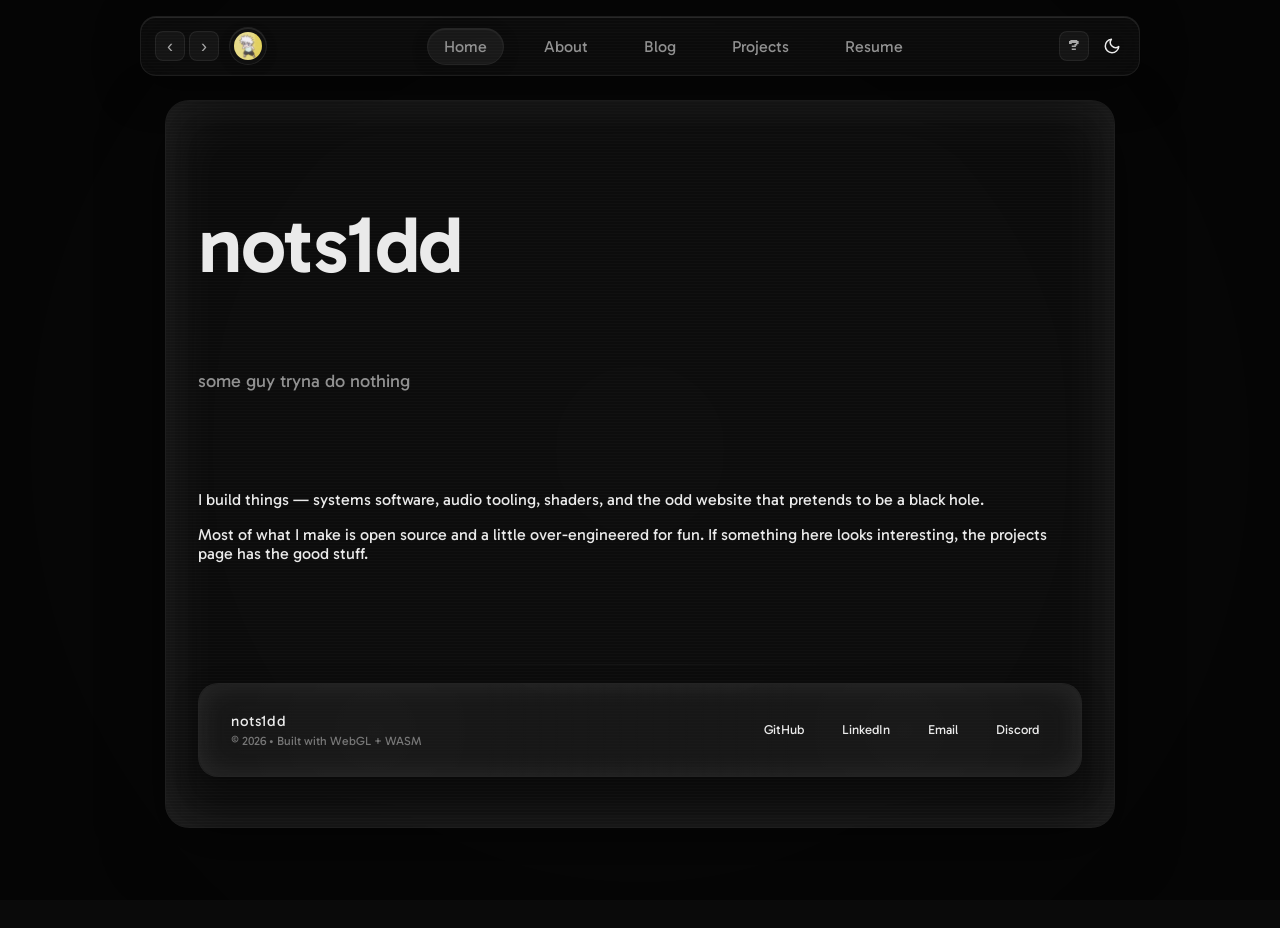
==== commit 75e43ed8: "feat: add gradient theme transition in js + new transition shader in projects" ====
--- a/index.html
+++ b/index.html
@@ -31,6 +31,9 @@
   <div id="footer"></div>
 </div>
 
+<!-- radial ink-ripple drawn during a light/dark theme switch -->
+<div id="theme-sweep" aria-hidden="true"></div>
+
 <script type="module" src="/frontend/scripts/app.js"></script>
 
 <script>
@@ -47,7 +50,7 @@
 
     wasmReady = true;
 
-    // resize AGAIN after WASM is ready
+    // resize after WASM is ready
     if (typeof resize === "function") {
       resize();
     }
--- a/frontend/styles/pixel.css
+++ b/frontend/styles/pixel.css
@@ -1,10 +1,20 @@
 /* =========================================================
    Pixel + glass shared primitives
-   - .glass      : the frosted panel (DRY'd from navbar/content/…)
-   - .scanlines  : faint CRT line overlay for glass panels
-   - .kbd        : pixel keycap (Press Start 2P)
-   - pixel focus : blocky focus ring for cards / buttons
-========================================================= */
+   .glass / .scanlines / .kbd / pixel focus ring
+========================================================= */
+
+/* =========================================================
+   Datamosh text selection
+========================================================= */
+::selection {
+  background: rgba(255, 0, 128, 0.85);
+  color: #e9fffb;
+  text-shadow: 1px 0 rgba(0, 225, 220, 0.9), -1px 0 rgba(255, 0, 128, 0.6);
+}
+::-moz-selection {
+  background: rgba(255, 0, 128, 0.85);
+  color: #e9fffb;
+}
 
 .glass {
   background: var(--glass-bg);
@@ -53,7 +63,7 @@
 
   background: var(--glass-highlight);
   border: 1px solid var(--glass-border);
-  border-bottom-width: 2px;        /* keycap depth */
+  border-bottom-width: 2px;
   border-radius: 4px;
   box-shadow: inset 0 1px 0 var(--glass-highlight);
 }
@@ -67,16 +77,11 @@
 .theme-btn:focus-visible {
   outline: 2px solid var(--pixel-accent);
   outline-offset: 3px;
-  border-radius: 4px;            /* squarer = more pixel */
-}
-
-/* =========================================================
-   Glitch / corrupt hover for buttons (works in both themes)
-   - filter drop-shadow gives an RGB split on the button shape
-     (so it also works on the SVG theme icon)
-   - text-shadow splits glyph buttons (‹ › ?)
-   - a theme-aware scanline flash sweeps the icon buttons
-   - steps() timing makes the motion chunky/pixelated
+  border-radius: 4px;
+}
+
+/* =========================================================
+   Glitch / corrupt hover for buttons
 ========================================================= */
 .nav-btn,
 .theme-btn,
@@ -86,7 +91,7 @@
   position: relative;
 }
 
-/* scanline flash overlay (icon buttons only — nav-link keeps its underline ::after) */
+/* scanline flash overlay (icon buttons only) */
 .nav-btn,
 .theme-btn,
 .help-close {
@@ -144,9 +149,7 @@
   }
 }
 
-/* Footer links + section cards already have their own hover transform
-   (lift / 3D tilt) worth keeping, so they use a transform-free chromatic
-   glitch — the RGB split + scanline-free corruption layers on top. */
+/* Transform-free chromatic glitch for elements with their own hover transform. */
 .footer-links a:hover,
 .card:hover,
 .resume-btn:hover {
@@ -182,8 +185,7 @@
 }
 
 /* =========================================================
-   Retro pixel cursors (32x32, served from /frontend/cursors)
-   Fallback keyword keeps things usable if the image 404s.
+   Retro pixel cursors (served from /frontend/cursors)
 ========================================================= */
 html,
 body {
--- a/frontend/styles/navbar.css
+++ b/frontend/styles/navbar.css
@@ -1,7 +1,6 @@
 /* =========================
    NAVBAR
 ========================= */
-/* Panel chrome (bg/border/blur/shadow) comes from the shared .glass class. */
 .navbar {
   position: fixed;
   top: 16px;
--- a/frontend/styles/components.css
+++ b/frontend/styles/components.css
@@ -99,8 +99,6 @@
 /* =========================
    CONTENT WRAPPER
 ========================= */
-/* Glass chrome from the shared .glass class; .content keeps its layout +
-   a richer inner glow + stronger blur. */
 .content {
   position: relative;
   z-index: 2;
@@ -211,7 +209,7 @@
 ========================= */
 .logo-tooltip {
   position: absolute;
-  top: calc(100% + 10px);   /* BELOW logo */
+  top: calc(100% + 10px);
   left: 50%;
   transform: translateX(-50%) translateY(-6px);
 
@@ -244,7 +242,7 @@
   content: "";
   position: absolute;
 
-  top: -4px; /* move ABOVE tooltip */
+  top: -4px;
   left: 50%;
   transform: translateX(-50%) rotate(45deg);
 
--- a/frontend/styles/transition.css
+++ b/frontend/styles/transition.css
@@ -1,8 +1,6 @@
 /* =========================================================
    Page transition overlay (corrupted-pixel + glass)
-   Covers the .content panel during a route swap. A solid glass
-   layer masks the swap; ::before paints animated chromatic
-   glitch bands; .scanlines (::after) adds CRT lines.
+   Masks the .content panel during a route swap.
 ========================================================= */
 .page-fx {
   position: absolute;
@@ -54,3 +52,53 @@
 @media (prefers-reduced-motion: reduce) {
   .page-fx.show::before { animation: none; opacity: 0; }
 }
+
+/* =========================================================
+   Theme switch transition — smooth light <-> dark recolor.
+   Two layers:
+     1. a gated color crossfade so every surface eases between
+        palettes instead of snapping (only active during the
+        ~0.55s switch window, via body.theme-transition);
+     2. a radial "ink ripple" that blooms from the toggle button.
+========================================================= */
+
+/* (1) ease the themed properties only while switching */
+body.theme-transition,
+body.theme-transition *,
+body.theme-transition *::before,
+body.theme-transition *::after {
+  transition:
+    background-color 0.5s ease,
+    color            0.5s ease,
+    border-color     0.5s ease,
+    box-shadow       0.5s ease,
+    fill             0.5s ease,
+    stroke           0.5s ease !important;
+}
+
+/* (2) the ripple — JS sets its origin (left/top), size, and tint */
+#theme-sweep {
+  position: fixed;
+  z-index: 9000;
+  pointer-events: none;
+  border-radius: 50%;
+  opacity: 0;
+  transform: translate(-50%, -50%) scale(0);
+  background: radial-gradient(
+    circle at center,
+    var(--sweep-color, rgba(127, 127, 127, 0.5)) 0%,
+    var(--sweep-color, rgba(127, 127, 127, 0.5)) 55%,
+    transparent 72%
+  );
+  will-change: transform, opacity;
+}
+
+@keyframes themeSweep {
+  0%   { transform: translate(-50%, -50%) scale(0); opacity: 0; }
+  15%  { opacity: 0.7; }
+  100% { transform: translate(-50%, -50%) scale(1); opacity: 0; }
+}
+
+@media (prefers-reduced-motion: no-preference) {
+  #theme-sweep.run { animation: themeSweep 0.55s ease-out forwards; }
+}
--- a/frontend/styles/resume.css
+++ b/frontend/styles/resume.css
@@ -1,6 +1,5 @@
 /* =========================================================
-   Resume doc viewer — glass + pixel chrome around a native
-   (browser-rendered) PDF in an iframe. Theme-aware via vars.
+   Resume doc viewer — glass + pixel chrome around a PDF iframe.
 ========================================================= */
 .resume {
   display: flex;
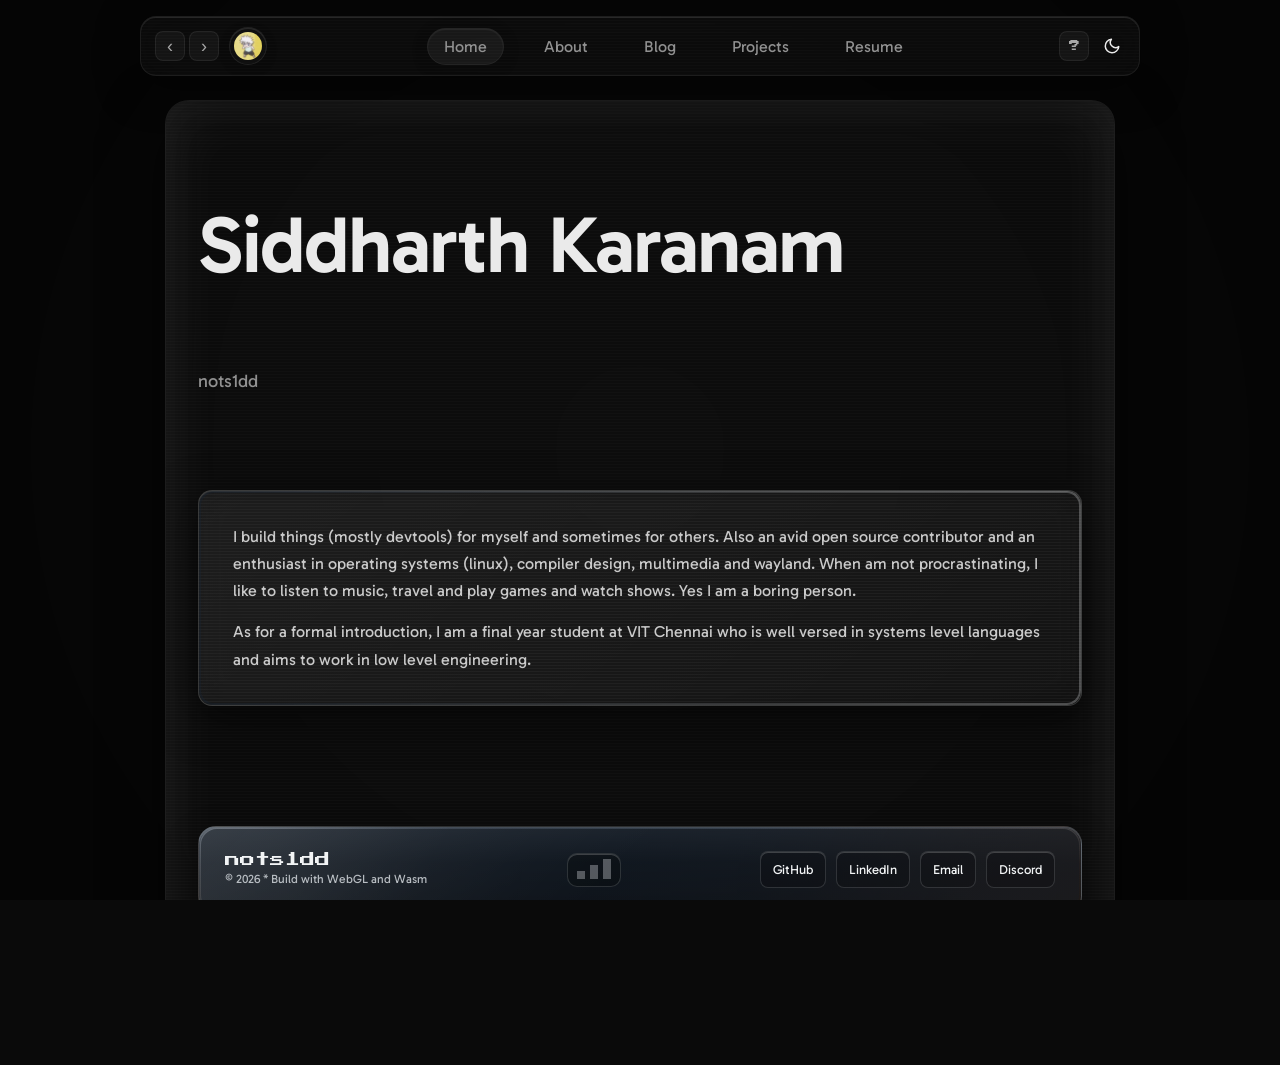
==== commit d571af02: "feat: add favicon" ====
--- a/index.html
+++ b/index.html
@@ -2,6 +2,7 @@
 <html>
 <head>
   <meta charset="utf-8">
+  <link rel="icon" href="/public/favicon.svg" type="image/svg+xml">
   <link href="https://fonts.googleapis.com/css2?family=Gabarito:wght@400;500;600;700&family=Press+Start+2P&display=swap" rel="stylesheet">
   <title>nots1dd</title>
 
--- a/frontend/styles/base.css
+++ b/frontend/styles/base.css
@@ -71,6 +71,9 @@
   --syntax-fn: #82aaff;
 
   --table-hover: rgba(255,255,255,0.04);
+
+  --scrollbar-thumb: rgba(160, 235, 222, 0.30);
+  --scrollbar-thumb-hover: rgba(160, 235, 222, 0.55);
 }
 
 body.light {
@@ -131,6 +134,9 @@
   --syntax-fn: #6f42c1;
 
   --table-hover: rgba(0,0,0,0.04);
+
+  --scrollbar-thumb: rgba(11, 125, 112, 0.35);
+  --scrollbar-thumb-hover: rgba(11, 125, 112, 0.6);
 }
 
 html, body {
@@ -161,3 +167,35 @@
   color: inherit;
   text-decoration: none;
 }
+
+/* =========================================================
+   Scrollbar — slim, visible, inset so it doesn't protrude.
+   Themed via --scrollbar-thumb (recolors with light/dark).
+========================================================= */
+* {
+  scrollbar-width: thin;
+  scrollbar-color: var(--scrollbar-thumb) transparent;
+}
+
+::-webkit-scrollbar {
+  width: 11px;
+  height: 11px;
+}
+
+::-webkit-scrollbar-track {
+  background: transparent;
+}
+
+::-webkit-scrollbar-thumb {
+  /* 3px transparent border + padding-box clip keeps the visible thumb slim */
+  background: var(--scrollbar-thumb);
+  background-clip: padding-box;
+  border: 3px solid transparent;
+  border-radius: 999px;
+  transition: background 0.2s ease;
+}
+
+::-webkit-scrollbar-thumb:hover {
+  background: var(--scrollbar-thumb-hover);
+  background-clip: padding-box;
+}
--- a/frontend/styles/footer.css
+++ b/frontend/styles/footer.css
@@ -2,101 +2,198 @@
    FOOTER
 ========================= */
 .footer {
+  --footer-porcelain: #f2f4f5;
+  --footer-ash: #b8bdc2;
+  --footer-smoke: #747b82;
+  --footer-ink: #111820;
+  --footer-blueblack: #182331;
+  --footer-brownbark: #2a211d;
+  --footer-coal: #08090b;
+  --footer-glass: rgba(17, 24, 32, 0.72);
+  --footer-line: rgba(242, 244, 245, 0.16);
+  --footer-shine: rgba(242, 244, 245, 0.2);
+
   font-family: inherit;
   margin-top: 120px;
-  padding: 28px 32px;
+  padding: 2px;
   z-index: 5;
-
   position: relative;
-
-  border-radius: 20px;
-
+  overflow: hidden;
+  border-radius: 18px;
+  background:
+    linear-gradient(120deg, rgba(242, 244, 245, 0.22), transparent 27%),
+    linear-gradient(300deg, rgba(42, 33, 29, 0.58), transparent 34%),
+    linear-gradient(180deg, var(--footer-blueblack), var(--footer-coal));
+  border: 1px solid var(--footer-line);
   backdrop-filter: blur(18px);
-
-  background: var(--glass-bg);
-  border: 1px solid var(--glass-border);
-
-  box-shadow:
-    0 10px 30px var(--shadow-soft),
-    inset 0 0 30px var(--glass-highlight);
-}
-
-/* =========================
-   TOP GLOW LINE
-========================= */
+  -webkit-backdrop-filter: blur(18px);
+  color: var(--footer-porcelain);
+  box-shadow:
+    0 18px 45px var(--shadow-soft),
+    inset 0 1px 0 var(--footer-shine);
+  transition:
+    transform 0.28s ease,
+    border-color 0.28s ease,
+    box-shadow 0.28s ease;
+}
+
 .footer::before {
   content: "";
   position: absolute;
-  top: -20px;
-  left: 20%;
-  right: 20%;
-  height: 1px;
-
-  background: linear-gradient(
-    to right,
-    transparent,
-    var(--glass-highlight),
-    transparent
-  );
-
-  opacity: 0.4;
-  transition: opacity 0.4s ease, transform 0.4s ease;
+  inset: 0;
+  pointer-events: none;
+  background:
+    linear-gradient(90deg, transparent 0 10px, rgba(242, 244, 245, 0.09) 10px 11px, transparent 11px 22px),
+    linear-gradient(0deg, transparent 0 10px, rgba(116, 123, 130, 0.08) 10px 11px, transparent 11px 22px);
+  opacity: 0.26;
+  mask-image: linear-gradient(90deg, transparent, #000 12%, #000 88%, transparent);
+  transition: opacity 0.28s ease, transform 0.28s ease;
 }
 
 .footer:hover::before {
-  opacity: 1;
-  transform: scaleX(1.1);
-}
-
-/* =========================
-   INTERNAL LIGHTING
-========================= */
+  opacity: 0.5;
+  transform: translateX(8px);
+}
+
 .footer::after {
   content: "";
   position: absolute;
-  inset: 0;
-  border-radius: inherit;
-
-  background:
-    radial-gradient(
-      circle at 20% 50%,
-      var(--glass-highlight),
-      transparent 60%
-    ),
-    radial-gradient(
-      circle at 80% 50%,
-      var(--glass-highlight),
-      transparent 60%
-    );
-
-  opacity: 0.4;
+  inset: 1px;
+  border-radius: 16px;
   pointer-events: none;
+  background:
+    linear-gradient(180deg, var(--footer-shine), transparent 42%),
+    radial-gradient(circle at 8% 18%, rgba(184, 189, 194, 0.22), transparent 32%),
+    radial-gradient(circle at 92% 88%, rgba(42, 33, 29, 0.5), transparent 34%);
+  opacity: 0.72;
+}
+
+.footer:hover {
+  transform: translateY(-2px);
+  border-color: rgba(242, 244, 245, 0.26);
+  box-shadow:
+    0 22px 55px var(--shadow-soft),
+    0 0 0 1px rgba(116, 123, 130, 0.18),
+    inset 0 1px 0 var(--footer-shine);
 }
 
 /* =========================
    LAYOUT
 ========================= */
 .footer-inner {
+  position: relative;
+  z-index: 1;
   display: flex;
   justify-content: space-between;
   align-items: center;
-  gap: 24px;
+  gap: 28px;
+  min-height: 82px;
+  padding: 20px 24px;
+  border-radius: 16px;
+  background:
+    linear-gradient(135deg, rgba(242, 244, 245, 0.07), transparent 48%),
+    linear-gradient(300deg, rgba(42, 33, 29, 0.28), transparent 55%),
+    var(--footer-glass);
 }
 
 .footer-left {
   display: flex;
-  flex-direction: column;
-  gap: 4px;
+  align-items: center;
+  gap: 14px;
+  min-width: 0;
+}
+
+.footer-mark {
+  display: grid;
+  place-items: center;
+  width: 42px;
+  height: 42px;
+  flex: 0 0 auto;
+  font-family: var(--pixel-font);
+  font-size: 9px;
+  color: var(--footer-porcelain);
+  border: 1px solid rgba(242, 244, 245, 0.18);
+  border-radius: 8px;
+  background:
+    linear-gradient(135deg, rgba(242, 244, 245, 0.2), transparent 52%),
+    rgba(24, 35, 49, 0.78);
+  box-shadow:
+    inset 0 1px 0 var(--footer-shine),
+    4px 4px 0 rgba(42, 33, 29, 0.56);
+  transition:
+    transform 0.25s ease,
+    color 0.25s ease,
+    box-shadow 0.25s ease;
+}
+
+.footer:hover .footer-mark {
+  color: #ffffff;
+  transform: translate(-2px, -2px);
+  box-shadow:
+    inset 0 1px 0 var(--footer-shine),
+    6px 6px 0 rgba(42, 33, 29, 0.68),
+    -3px -3px 0 rgba(184, 189, 194, 0.12);
 }
 
 .footer-brand {
+  font-family: var(--pixel-font);
   font-size: 15px;
-  letter-spacing: 0.6px;
+  letter-spacing: 0;
+  line-height: 1.35;
 }
 
 .footer-meta {
   font-size: 12px;
-  opacity: 0.45;
+  line-height: 1.6;
+  color: var(--footer-ash);
+}
+
+.footer-signal {
+  display: flex;
+  align-items: end;
+  gap: 5px;
+  height: 34px;
+  padding: 7px 9px;
+  border: 1px solid rgba(242, 244, 245, 0.14);
+  border-radius: 10px;
+  background: rgba(8, 9, 11, 0.34);
+  box-shadow: inset 0 1px 0 var(--footer-shine);
+}
+
+.footer-signal span {
+  width: 8px;
+  height: 8px;
+  background: var(--footer-ash);
+  opacity: 0.42;
+  transition:
+    height 0.32s ease,
+    opacity 0.32s ease,
+    transform 0.32s ease;
+}
+
+.footer-signal span:nth-child(2) {
+  height: 14px;
+}
+
+.footer-signal span:nth-child(3) {
+  height: 20px;
+}
+
+.footer:hover .footer-signal span {
+  opacity: 0.9;
+  transform: translateY(-2px);
+}
+
+.footer:hover .footer-signal span:nth-child(1) {
+  height: 18px;
+}
+
+.footer:hover .footer-signal span:nth-child(2) {
+  height: 26px;
+}
+
+.footer:hover .footer-signal span:nth-child(3) {
+  height: 12px;
 }
 
 /* =========================
@@ -105,80 +202,119 @@
 .footer-links {
   display: flex;
   flex-wrap: wrap;
-  gap: 18px;
+  justify-content: flex-end;
+  gap: 10px;
 }
 
 .footer-links a {
+  isolation: isolate;
   font-size: 13px;
-
+  line-height: 1;
   position: relative;
   overflow: hidden;
-
-  padding: 6px 10px;
-  border-radius: 10px;
-
-  color: var(--text);
-
+  padding: 11px 12px;
+  border: 1px solid rgba(242, 244, 245, 0.14);
+  border-radius: 8px;
+  color: var(--footer-porcelain);
+  background: rgba(8, 9, 11, 0.28);
+  box-shadow: inset 0 1px 0 var(--footer-shine);
   transition:
     transform 0.25s ease,
     background 0.25s ease,
+    border-color 0.25s ease,
     box-shadow 0.25s ease,
-    opacity 0.25s ease;
-}
-
-/* shine sweep */
+    color 0.25s ease;
+}
+
 .footer-links a::before {
   content: "";
-  pointer-events: none;
-
   position: absolute;
-  inset: 0;
-  border-radius: inherit;
-
-  background: linear-gradient(
-    120deg,
-    transparent,
-    var(--glass-highlight),
-    transparent
-  );
-
+  inset: -1px;
+  z-index: -1;
+  background:
+    linear-gradient(110deg, transparent 0 35%, rgba(242, 244, 245, 0.22) 48%, transparent 62%),
+    linear-gradient(180deg, rgba(184, 189, 194, 0.14), transparent);
   opacity: 0;
-  transform: translateX(-100%);
-  transition: all 0.4s ease;
+  transform: translateX(-50%);
+  transition:
+    opacity 0.25s ease,
+    transform 0.45s ease;
 }
 
 .footer-links a:hover::before {
   opacity: 1;
-  transform: translateX(100%);
-}
-
-/* hover state */
+  transform: translateX(50%);
+}
+
 .footer-links a:hover {
-  opacity: 1;
-
-  transform: translateY(-2px) scale(1.03);
-
-  background: var(--copy-btn-bg);
-
-  box-shadow:
-    0 6px 20px var(--shadow-soft),
-    inset 0 1px 0 var(--glass-highlight);
-}
-
-/* underline animation */
+  transform: translateY(-3px);
+  color: #ffffff;
+  border-color: rgba(242, 244, 245, 0.34);
+  background:
+    linear-gradient(135deg, rgba(242, 244, 245, 0.1), transparent 55%),
+    rgba(24, 35, 49, 0.78);
+  box-shadow:
+    0 10px 24px var(--shadow-soft),
+    3px 3px 0 rgba(42, 33, 29, 0.48),
+    inset 0 1px 0 var(--footer-shine);
+}
+
 .footer-links a::after {
   content: "";
   position: absolute;
-  bottom: -3px;
-  left: 0;
-
-  width: 0%;
-  height: 1px;
-
-  background: var(--link-hover-underline);
-  transition: 0.3s;
+  left: 10px;
+  right: 10px;
+  bottom: 6px;
+  height: 2px;
+  background: var(--footer-ash);
+  opacity: 0;
+  transform: scaleX(0);
+  transform-origin: left;
+  transition:
+    opacity 0.2s ease,
+    transform 0.24s steps(4, end);
 }
 
 .footer-links a:hover::after {
-  width: 100%;
-}
+  opacity: 0.9;
+  transform: scaleX(1);
+}
+
+@media (max-width: 720px) {
+  .footer {
+    margin-top: 80px;
+  }
+
+  .footer-inner {
+    align-items: flex-start;
+    flex-direction: column;
+    gap: 18px;
+    padding: 18px;
+  }
+
+  .footer-signal {
+    display: none;
+  }
+
+  .footer-links {
+    width: 100%;
+    justify-content: flex-start;
+  }
+
+  .footer-links a {
+    flex: 1 1 calc(50% - 10px);
+    text-align: center;
+  }
+}
+
+@media (prefers-reduced-motion: reduce) {
+  .footer,
+  .footer::before,
+  .footer-mark,
+  .footer-signal span,
+  .footer-links a,
+  .footer-links a::before,
+  .footer-links a::after {
+    transition: none;
+  }
+}
--- a/frontend/styles/components.css
+++ b/frontend/styles/components.css
@@ -4,6 +4,99 @@
 .section {
   margin-bottom: 100px;
   animation: fadeUp 0.8s ease;
+}
+
+/* =========================
+   INTRO CARD (home) — glassy, pixel-bordered, hover glow
+========================= */
+.intro-card {
+  --intro-line: rgba(242, 244, 245, 0.16);
+  --intro-light: rgba(242, 244, 245, 0.58);
+  --intro-mid: rgba(184, 189, 194, 0.34);
+  --intro-blueblack: rgba(24, 35, 49, 0.7);
+  --intro-brownbark: rgba(42, 33, 29, 0.46);
+
+  position: relative;
+  padding: 32px 34px;
+  border-radius: 14px;
+
+  background: var(--card-bg);
+  border: 1px solid var(--intro-line);
+  box-shadow:
+    0 12px 44px var(--shadow-strong),
+    inset 0 1px 0 var(--glass-highlight);
+
+  transition:
+    transform 0.4s ease,
+    box-shadow 0.4s ease,
+    border-color 0.3s ease;
+}
+
+/* animated monochrome border (masked to just the ring) */
+.intro-card::before {
+  content: "";
+  position: absolute;
+  inset: 0;
+  border-radius: inherit;
+  padding: 1.6px;
+
+  background: linear-gradient(
+    90deg,
+    var(--intro-blueblack),
+    var(--intro-mid),
+    var(--intro-light),
+    var(--intro-brownbark),
+    var(--intro-mid),
+    var(--intro-blueblack)
+  );
+  background-size: 320% 100%;
+
+  /* punch out the center so only the border ring shows */
+  -webkit-mask:
+    linear-gradient(#000 0 0) content-box,
+    linear-gradient(#000 0 0);
+  -webkit-mask-composite: xor;
+          mask:
+    linear-gradient(#000 0 0) content-box,
+    linear-gradient(#000 0 0);
+          mask-composite: exclude;
+
+  opacity: 0.6;
+  pointer-events: none;
+  animation: introFlow 9s linear infinite;
+  transition: opacity 0.3s ease;
+}
+
+.intro-card:hover {
+  transform: translateY(-4px);
+  border-color: rgba(242, 244, 245, 0.24);
+  box-shadow:
+    0 20px 56px var(--shadow-strong),
+    0 0 0 1px rgba(184, 189, 194, 0.12),
+    inset 0 0 30px var(--glass-highlight);
+}
+
+.intro-card:hover::before {
+  opacity: 1;
+  animation-duration: 4s;
+}
+
+@keyframes introFlow {
+  to { background-position: 320% 0; }
+}
+
+@media (prefers-reduced-motion: reduce) {
+  .intro-card::before { animation: none; }
+}
+
+.intro-card p {
+  margin: 0 0 14px;
+  opacity: 0.85;
+  line-height: 1.7;
+}
+
+.intro-card p:last-child {
+  margin-bottom: 0;
 }
 
 .section h2 {
@@ -94,6 +187,346 @@
 
 .card:hover::before {
   opacity: 1;
+}
+
+/* =========================
+   PROJECT (expandable preview)
+========================= */
+.project {
+  margin-bottom: 18px;
+  border-radius: 20px;
+  overflow: hidden;
+
+  background: var(--glass-bg);
+  border: 1px solid var(--glass-border);
+
+  transition:
+    border 0.3s ease,
+    box-shadow 0.35s ease,
+    background 0.4s ease;
+}
+
+.project:hover,
+.project:focus-within,
+.project[data-expanded="true"] {
+  border: 1px solid var(--glass-highlight);
+  box-shadow:
+    0 14px 40px var(--shadow-strong),
+    inset 0 0 24px var(--glass-highlight);
+}
+
+/* selected (keyboard) — a soft rounded glassy ring instead of a square outline */
+.project:focus-within {
+  box-shadow:
+    0 14px 44px var(--shadow-strong),
+    inset 0 0 26px var(--glass-highlight),
+    0 0 0 1.5px var(--pixel-accent);
+}
+
+/* clickable header (a real button for keyboard + a11y) */
+.project-head {
+  position: relative;
+  display: block;
+  width: 100%;
+  text-align: left;
+
+  margin: 0;
+  padding: 22px 52px 22px 24px;
+
+  background: none;
+  border: 0;
+  color: inherit;
+  font: inherit;
+  cursor: pointer;
+}
+
+/* datamosh glitch overlay — eases in on hover, then corrupts in pixel bands */
+.project-head::before {
+  content: "";
+  position: absolute;
+  inset: 0;
+  pointer-events: none;
+
+  background:
+    linear-gradient(90deg, rgba(255, 0, 128, 0.20), transparent 42%),
+    linear-gradient(270deg, rgba(0, 225, 220, 0.20), transparent 42%),
+    repeating-linear-gradient(0deg, rgba(255, 255, 255, 0.05) 0 2px, transparent 2px 4px);
+  mix-blend-mode: screen;
+
+  opacity: 0;
+  transition: opacity 0.28s ease;
+}
+
+.project:hover .project-head::before,
+.project:focus-within .project-head::before {
+  opacity: 1;
+  animation: projGlitch 0.85s steps(5, end) infinite;
+}
+
+/* RGB split on the title while hovering / selected */
+.project:hover .project-title-row h3,
+.project:focus-within .project-title-row h3 {
+  animation: projRGB 0.5s steps(2, end) infinite;
+}
+
+/* Light mode: 'screen' blend washes out on a pale background, so darken the
+   bands with 'multiply' and stronger colors to keep the datamosh apparent. */
+body.light .project-head::before {
+  mix-blend-mode: multiply;
+  background:
+    linear-gradient(90deg, rgba(214, 0, 110, 0.55), transparent 42%),
+    linear-gradient(270deg, rgba(0, 150, 170, 0.55), transparent 42%),
+    repeating-linear-gradient(0deg, rgba(0, 0, 0, 0.07) 0 2px, transparent 2px 4px);
+}
+
+body.light .project:hover .project-title-row h3,
+body.light .project:focus-within .project-title-row h3 {
+  animation: projRGBLight 0.5s steps(2, end) infinite;
+}
+
+@keyframes projRGBLight {
+  0%   { text-shadow: -1.5px 0 rgba(214, 0, 110, 0.85), 1.5px 0 rgba(0, 150, 170, 0.85); }
+  50%  { text-shadow:  1.5px 0 rgba(214, 0, 110, 0.85), -1.5px 0 rgba(0, 150, 170, 0.85); }
+  100% { text-shadow: -1.5px 0 rgba(214, 0, 110, 0.85), 1.5px 0 rgba(0, 150, 170, 0.85); }
+}
+
+@keyframes projGlitch {
+  0%   { clip-path: inset(0 0 78% 0);  transform: translateX(-3px); }
+  25%  { clip-path: inset(40% 0 38% 0); transform: translateX(3px); }
+  50%  { clip-path: inset(66% 0 10% 0); transform: translateX(-2px); }
+  75%  { clip-path: inset(20% 0 60% 0); transform: translateX(2px); }
+  100% { clip-path: inset(0 0 0 0);     transform: translateX(0); }
+}
+
+@keyframes projRGB {
+  0%   { text-shadow: -1.5px 0 rgba(255, 0, 128, 0.7), 1.5px 0 rgba(0, 225, 220, 0.7); }
+  50%  { text-shadow:  1.5px 0 rgba(255, 0, 128, 0.7), -1.5px 0 rgba(0, 225, 220, 0.7); }
+  100% { text-shadow: -1.5px 0 rgba(255, 0, 128, 0.7), 1.5px 0 rgba(0, 225, 220, 0.7); }
+}
+
+/* the rounded glassy ring on .project:focus-within is the focus indicator */
+.project-head:focus-visible {
+  outline: none;
+}
+
+.project-title-row {
+  display: flex;
+  align-items: center;
+  gap: 12px;
+  flex-wrap: wrap;
+}
+
+.project-title-row h3 {
+  margin: 0;
+  font-size: 20px;
+}
+
+.project-blurb {
+  margin: 6px 0 0;
+  opacity: 0.7;
+  font-size: 14px;
+}
+
+/* status pill — pixel font, color-coded by state */
+.project-status {
+  font-family: var(--pixel-font);
+  font-size: 9px;
+  letter-spacing: 0.5px;
+  text-transform: uppercase;
+
+  padding: 4px 8px;
+  border-radius: 6px;
+
+  background: var(--glass-highlight);
+  border: 1px solid var(--glass-border);
+  color: var(--text);
+}
+
+.project-status.s-active,
+.project-status.s-stable   { color: #2ecf8f; border-color: rgba(46,207,143,0.5); }
+.project-status.s-wip,
+.project-status.s-experimental { color: #e3b341; border-color: rgba(227,179,65,0.5); }
+.project-status.s-archived { color: #8b949e; border-color: rgba(139,148,158,0.5); }
+
+/* language pill — mirrors the status pill, accent-tinted */
+.project-lang {
+  font-family: var(--pixel-font);
+  font-size: 9px;
+  letter-spacing: 0.5px;
+
+  padding: 4px 8px;
+  border-radius: 6px;
+
+  background: var(--glass-highlight);
+  border: 1px solid var(--pixel-accent);
+  color: var(--pixel-accent);
+}
+
+/* date — pushed to the rightmost edge of the header */
+.project-date {
+  margin-left: auto;
+  font-family: var(--pixel-font);
+  font-size: 9px;
+  letter-spacing: 0.5px;
+  opacity: 0.6;
+}
+
+/* chevron, rotates when open */
+.project-chevron {
+  position: absolute;
+  top: 22px;
+  right: 22px;
+  font-size: 14px;
+  opacity: 0.6;
+  transition: transform 0.3s ease, opacity 0.3s ease;
+}
+
+.project[data-expanded="true"] .project-chevron {
+  transform: rotate(180deg);
+  opacity: 1;
+}
+
+/* dropdown — grid-rows trick animates unknown content height smoothly */
+.project-preview {
+  display: grid;
+  grid-template-rows: 0fr;
+  transition: grid-template-rows 0.4s ease;
+}
+
+.project[data-expanded="true"] .project-preview {
+  grid-template-rows: 1fr;
+}
+
+.project-preview-inner {
+  overflow: hidden;
+  min-height: 0;
+
+  opacity: 0;
+  transform: translateY(-4px);
+  transition: opacity 0.3s steps(4, end) 0.05s, transform 0.3s ease 0.05s;
+}
+
+.project[data-expanded="true"] .project-preview-inner {
+  opacity: 1;
+  transform: translateY(0);
+}
+
+/* padded content wrapper (kept inside the clipped inner) */
+.project-about,
+.project-tags,
+.project-shots,
+.project-link {
+  margin-left: 24px;
+  margin-right: 24px;
+}
+
+/* pixel tag chips */
+.project-tags {
+  display: flex;
+  flex-wrap: wrap;
+  gap: 8px;
+  margin-top: 16px;
+}
+
+.project-tag {
+  font-family: var(--pixel-font);
+  font-size: 9px;
+  letter-spacing: 0.5px;
+
+  padding: 6px 9px;
+  border-radius: 7px;
+
+  background: var(--glass-bg);
+  border: 1px solid var(--glass-border);
+  color: var(--text);
+  cursor: default;
+
+  transition:
+    transform 0.18s ease,
+    background 0.2s ease,
+    border-color 0.2s ease,
+    color 0.2s ease,
+    box-shadow 0.25s ease;
+}
+
+.project-tag::before {
+  content: "#";
+  opacity: 0.45;
+  margin-right: 2px;
+}
+
+.project-tag:hover {
+  transform: translateY(-2px);
+
+  background: var(--glass-highlight);
+  border-color: var(--pixel-accent);
+  color: var(--pixel-accent);
+
+  box-shadow:
+    0 5px 16px var(--shadow-soft),
+    inset 0 0 10px var(--glass-highlight);
+}
+
+.project-tag:hover::before {
+  opacity: 0.9;
+}
+
+.project-about {
+  margin-top: 0;
+  font-size: 15px;
+  line-height: 1.6;
+  opacity: 0.85;
+}
+
+.project-shots {
+  display: flex;
+  flex-wrap: wrap;
+  gap: 12px;
+  margin-top: 16px;
+}
+
+.project-shot {
+  width: auto;
+  height: auto;
+  max-width: min(100%, 460px);   /* keep wide shots reasonable */
+  max-height: 240px;
+  object-fit: contain;
+
+  border-radius: 10px;
+  border: 1px solid var(--card-border);
+  box-shadow: 0 6px 20px var(--shadow-soft);
+}
+
+.project-link {
+  display: inline-block;
+  margin-top: 18px;
+  margin-bottom: 22px;
+  padding: 8px 14px;
+
+  border-radius: 8px;
+  border: 1px solid var(--glass-border);
+  background: var(--glass-highlight);
+  color: var(--text);
+
+  font-size: 14px;
+  transition: transform 0.2s ease, background 0.2s ease;
+}
+
+.project-link:hover {
+  transform: translateY(-1px);
+  background: var(--card-hover-bg);
+  color: var(--card-hover-text);
+}
+
+@media (prefers-reduced-motion: reduce) {
+  .project-preview,
+  .project-preview-inner,
+  .project-chevron { transition: none; }
+
+  .project:hover .project-head::before,
+  .project:focus-within .project-head::before,
+  .project:hover .project-title-row h3,
+  .project:focus-within .project-title-row h3 { animation: none; }
 }
 
 /* =========================
--- a/frontend/styles/help.css
+++ b/frontend/styles/help.css
@@ -26,7 +26,7 @@
 }
 
 .help-panel {
-  width: min(560px, 100%);
+  width: min(780px, 100%);
   max-height: 80vh;
   overflow-y: auto;
 
@@ -67,14 +67,24 @@
 /* =========================
    GROUPS
 ========================= */
+.help-body {
+  display: grid;
+  grid-template-columns: minmax(0, 1.1fr) minmax(220px, 0.9fr);
+  gap: 24px;
+  align-items: start;
+}
+
 .help-groups {
   display: grid;
   grid-template-columns: repeat(2, 1fr);
   gap: 18px 28px;
 }
 
-@media (max-width: 520px) {
-  .help-groups { grid-template-columns: 1fr; }
+@media (max-width: 720px) {
+  .help-body,
+  .help-groups {
+    grid-template-columns: 1fr;
+  }
 }
 
 .help-cat {
@@ -108,3 +118,41 @@
   opacity: 0.7;
   text-align: right;
 }
+
+.help-factoids {
+  padding: 14px;
+  border: 1px solid var(--glass-border);
+  border-radius: 12px;
+  background:
+    linear-gradient(135deg, var(--glass-highlight), transparent 48%),
+    rgba(255, 255, 255, 0.03);
+  box-shadow: inset 0 1px 0 var(--glass-highlight);
+}
+
+.help-factoids ul {
+  display: grid;
+  gap: 10px;
+  margin: 0;
+  padding: 0;
+  list-style: none;
+}
+
+.help-factoids li {
+  position: relative;
+  padding-left: 16px;
+  font-size: 12px;
+  line-height: 1.55;
+  opacity: 0.76;
+}
+
+.help-factoids li::before {
+  content: "";
+  position: absolute;
+  left: 0;
+  top: 0.72em;
+  width: 6px;
+  height: 6px;
+  background: var(--pixel-accent);
+  box-shadow: 8px 0 0 rgba(255, 0, 128, 0.55);
+  transform: translateY(-50%);
+}
--- a/frontend/styles/markdown.css
+++ b/frontend/styles/markdown.css
@@ -13,6 +13,35 @@
 
 .markdown p {
   opacity: 0.85;
+}
+
+/* =========================
+   LINKS
+========================= */
+.markdown a {
+  color: var(--pixel-accent);
+  text-decoration: underline;
+  text-decoration-thickness: 1px;
+  text-underline-offset: 2px;
+  transition: color 0.15s ease, text-decoration-color 0.15s ease;
+}
+
+.markdown a:hover {
+  text-decoration-color: var(--link-hover-underline);
+  opacity: 0.85;
+}
+
+/* =========================
+   IMAGES
+========================= */
+.markdown img {
+  display: block;
+  max-width: 100%;
+  height: auto;
+  margin: 18px auto;
+  border-radius: 10px;
+  border: 1px solid var(--code-border);
+  box-shadow: 0 6px 20px var(--shadow-soft);
 }
 
 /* =========================
@@ -215,3 +244,58 @@
 .markdown tbody tr:hover {
   background: var(--table-hover);
 }
+
+/* =========================
+   POST HEADER
+   Visually separates the title + blurb from the document body.
+========================= */
+.post-header {
+  position: relative;
+  margin: 10px 0 48px;
+  padding-bottom: 28px;
+  animation: fadeUp 0.8s ease;
+
+  border-bottom: 1px solid var(--glass-border);
+}
+
+/* pixel-dashed accent line riding the divider */
+.post-header::after {
+  content: "";
+  position: absolute;
+  left: 0;
+  bottom: -1px;
+  width: 120px;
+  height: 2px;
+
+  background: repeating-linear-gradient(
+    90deg,
+    var(--pixel-accent) 0 6px,
+    transparent 6px 10px
+  );
+}
+
+.post-kicker {
+  display: inline-block;
+  margin-bottom: 16px;
+}
+
+.post-title {
+  margin: 0;
+  font-size: clamp(34px, 6vw, 54px);
+  font-weight: 600;
+  letter-spacing: -1px;
+  line-height: 1.05;
+}
+
+.post-sub {
+  margin: 12px 0 0;
+  font-size: 16px;
+  font-style: italic;
+  opacity: 0.7;
+  color: var(--pixel-accent);
+}
+
+/* hide the blurb line when a post has no blurb */
+.post-sub:empty {
+  display: none;
+}
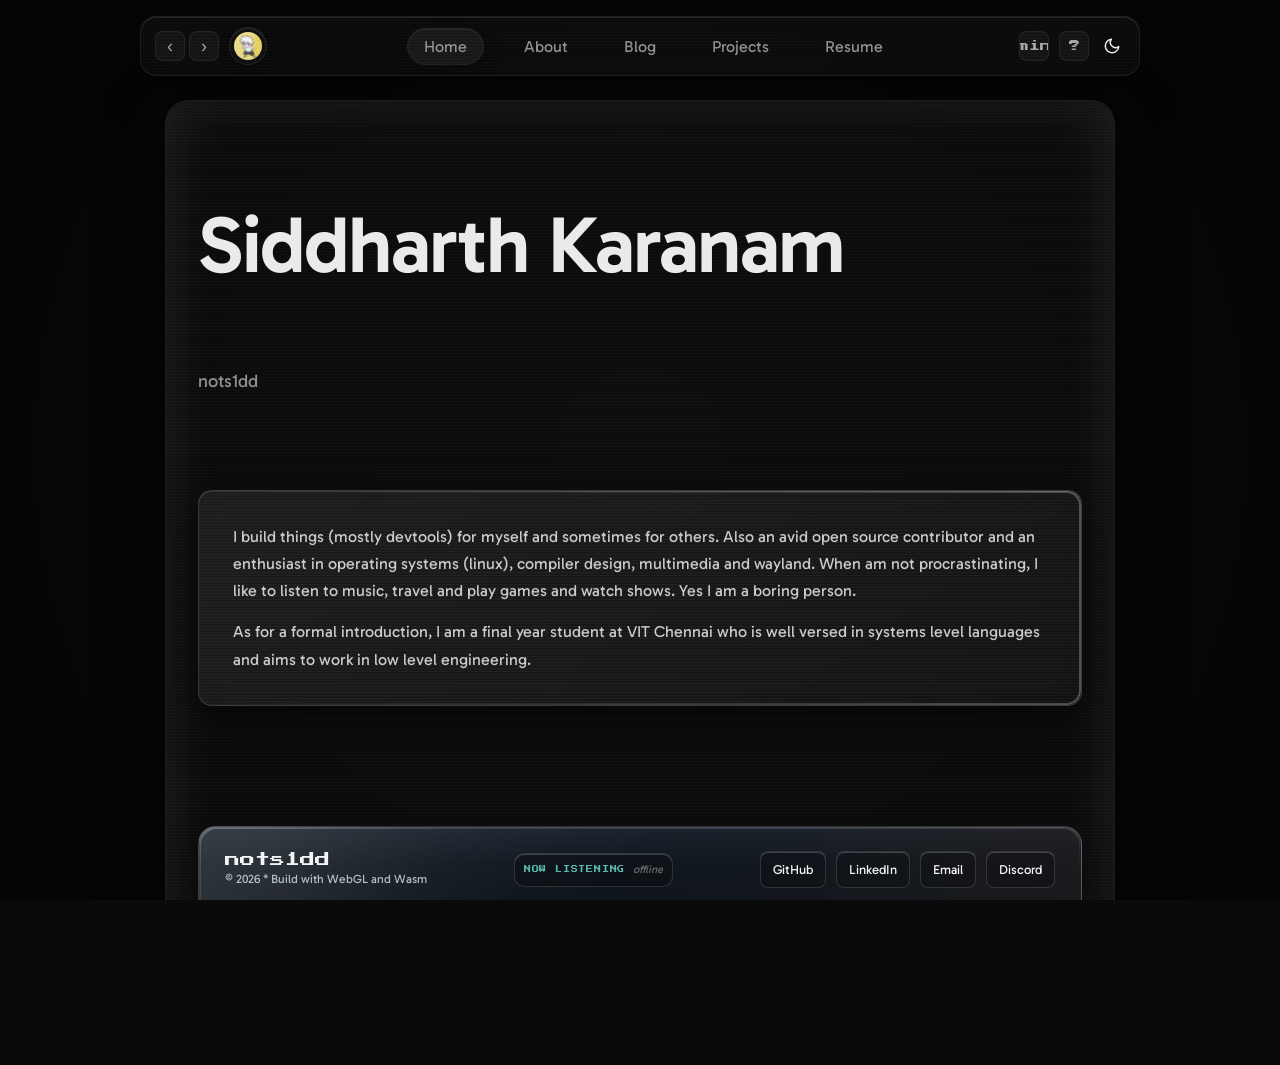
==== commit 8bfc72ea: "feat: add lastfm api proxy + minimal mode" ====
--- a/index.html
+++ b/index.html
@@ -3,7 +3,11 @@
 <head>
   <meta charset="utf-8">
   <link rel="icon" href="/public/favicon.svg" type="image/svg+xml">
-  <link href="https://fonts.googleapis.com/css2?family=Gabarito:wght@400;500;600;700&family=Press+Start+2P&display=swap" rel="stylesheet">
+  <link rel="preconnect" href="https://fonts.googleapis.com">
+  <link rel="preconnect" href="https://fonts.gstatic.com" crossorigin>
+  <link rel="preload" as="style" href="https://fonts.googleapis.com/css2?family=Gabarito:wght@400;500;600;700&family=Press+Start+2P&display=swap">
+  <link href="https://fonts.googleapis.com/css2?family=Gabarito:wght@400;500;600;700&family=Press+Start+2P&display=swap" rel="stylesheet" media="print" onload="this.media='all'">
+  <noscript><link href="https://fonts.googleapis.com/css2?family=Gabarito:wght@400;500;600;700&family=Press+Start+2P&display=swap" rel="stylesheet"></noscript>
   <title>nots1dd</title>
 
   <link rel="stylesheet" href="/frontend/styles/base.css">
@@ -37,29 +41,5 @@
 
 <script type="module" src="/frontend/scripts/app.js"></script>
 
-<script>
-var Module = {
-  locateFile: function(path) {
-    if (path.endsWith(".data") || path.endsWith(".wasm")) {
-      return "/build/" + path;
-    }
-    return path;
-  },
-
-  onRuntimeInitialized: function () {
-    console.log("[WASM] ready");
-
-    wasmReady = true;
-
-    // resize after WASM is ready
-    if (typeof resize === "function") {
-      resize();
-    }
-  }
-};
-</script>
-
-<script src="/build/site.js"></script>
-
 </body>
 </html>
--- a/frontend/styles/base.css
+++ b/frontend/styles/base.css
@@ -199,3 +199,44 @@
   background: var(--scrollbar-thumb-hover);
   background-clip: padding-box;
 }
+
+/* =========================================================
+   Minimal mode — shader canvas disabled, clean solid bg.
+   Disables GPU-heavy backdrop-filter so low-end / battery-
+   conscious devices stay cool without sacrificing looks.
+   The glass panels become solid-ish tinted cards with the
+   same feel, just no blur.
+========================================================= */
+body.minimal-mode {
+  background: var(--bg);
+  background-image:
+    radial-gradient(ellipse at 20% 50%, rgba(107, 224, 208, 0.05) 0%, transparent 50%),
+    radial-gradient(ellipse at 80% 50%, rgba(255, 0, 128, 0.03) 0%, transparent 50%);
+}
+
+body.minimal-mode #canvas {
+  display: none;
+}
+
+body.minimal-mode::before {
+  display: none;
+}
+
+body.minimal-mode .glass,
+body.minimal-mode .navbar,
+body.minimal-mode .content {
+  backdrop-filter: none;
+  -webkit-backdrop-filter: none;
+}
+
+body.minimal-mode .content {
+  background: var(--card-bg);
+  border: 1px solid var(--card-border);
+  box-shadow: 0 20px 60px var(--shadow-strong);
+}
+
+body.minimal-mode .navbar {
+  background: var(--glass-bg);
+  border: 1px solid var(--glass-border);
+  box-shadow: 0 4px 20px var(--shadow-soft);
+}
--- a/frontend/styles/footer.css
+++ b/frontend/styles/footer.css
@@ -148,52 +148,104 @@
   color: var(--footer-ash);
 }
 
-.footer-signal {
-  display: flex;
-  align-items: end;
-  gap: 5px;
+.footer-nowplaying {
+  display: flex;
+  align-items: center;
+  gap: 8px;
   height: 34px;
-  padding: 7px 9px;
+  padding: 4px 9px;
   border: 1px solid rgba(242, 244, 245, 0.14);
   border-radius: 10px;
   background: rgba(8, 9, 11, 0.34);
   box-shadow: inset 0 1px 0 var(--footer-shine);
-}
-
-.footer-signal span {
-  width: 8px;
-  height: 8px;
-  background: var(--footer-ash);
-  opacity: 0.42;
-  transition:
-    height 0.32s ease,
-    opacity 0.32s ease,
-    transform 0.32s ease;
-}
-
-.footer-signal span:nth-child(2) {
-  height: 14px;
-}
-
-.footer-signal span:nth-child(3) {
-  height: 20px;
-}
-
-.footer:hover .footer-signal span {
-  opacity: 0.9;
-  transform: translateY(-2px);
-}
-
-.footer:hover .footer-signal span:nth-child(1) {
-  height: 18px;
-}
-
-.footer:hover .footer-signal span:nth-child(2) {
-  height: 26px;
-}
-
-.footer:hover .footer-signal span:nth-child(3) {
-  height: 12px;
+  min-width: 0;
+  max-width: 280px;
+}
+
+.np-label {
+  font-family: var(--pixel-font);
+  font-size: 7px;
+  letter-spacing: 0.8px;
+  text-transform: uppercase;
+  color: var(--pixel-accent);
+  opacity: 0.8;
+  flex-shrink: 0;
+}
+
+.np-track-wrap {
+  display: flex;
+  align-items: center;
+  gap: 6px;
+  min-width: 0;
+  overflow: hidden;
+}
+
+.np-art {
+  width: 24px;
+  height: 24px;
+  border-radius: 4px;
+  flex-shrink: 0;
+  display: block;
+}
+
+.np-art-fallback {
+  width: 24px;
+  height: 24px;
+  border-radius: 4px;
+  flex-shrink: 0;
+  display: block;
+  background: var(--glass-highlight);
+}
+
+.np-body {
+  display: flex;
+  align-items: center;
+  gap: 4px;
+  min-width: 0;
+  overflow: hidden;
+  font-size: 12px;
+  line-height: 1.2;
+  color: var(--footer-porcelain);
+}
+
+.np-dot {
+  width: 6px;
+  height: 6px;
+  border-radius: 50%;
+  background: #2ecf8f;
+  flex-shrink: 0;
+  animation: npPulse 1.6s ease-in-out infinite;
+}
+
+@keyframes npPulse {
+  0%, 100% { opacity: 1; transform: scale(1); }
+  50% { opacity: 0.4; transform: scale(0.7); }
+}
+
+.np-track {
+  white-space: nowrap;
+  overflow: hidden;
+  text-overflow: ellipsis;
+  font-weight: 500;
+}
+
+.np-sep {
+  opacity: 0.4;
+  flex-shrink: 0;
+}
+
+.np-artist {
+  white-space: nowrap;
+  overflow: hidden;
+  text-overflow: ellipsis;
+  opacity: 0.7;
+  font-size: 11px;
+}
+
+.np-offline {
+  font-size: 11px;
+  opacity: 0.4;
+  font-style: italic;
 }
 
 /* =========================
@@ -292,7 +344,7 @@
     padding: 18px;
   }
 
-  .footer-signal {
+  .footer-nowplaying {
     display: none;
   }
 
@@ -311,7 +363,7 @@
   .footer,
   .footer::before,
   .footer-mark,
-  .footer-signal span,
+  .np-dot,
   .footer-links a,
   .footer-links a::before,
   .footer-links a::after {
